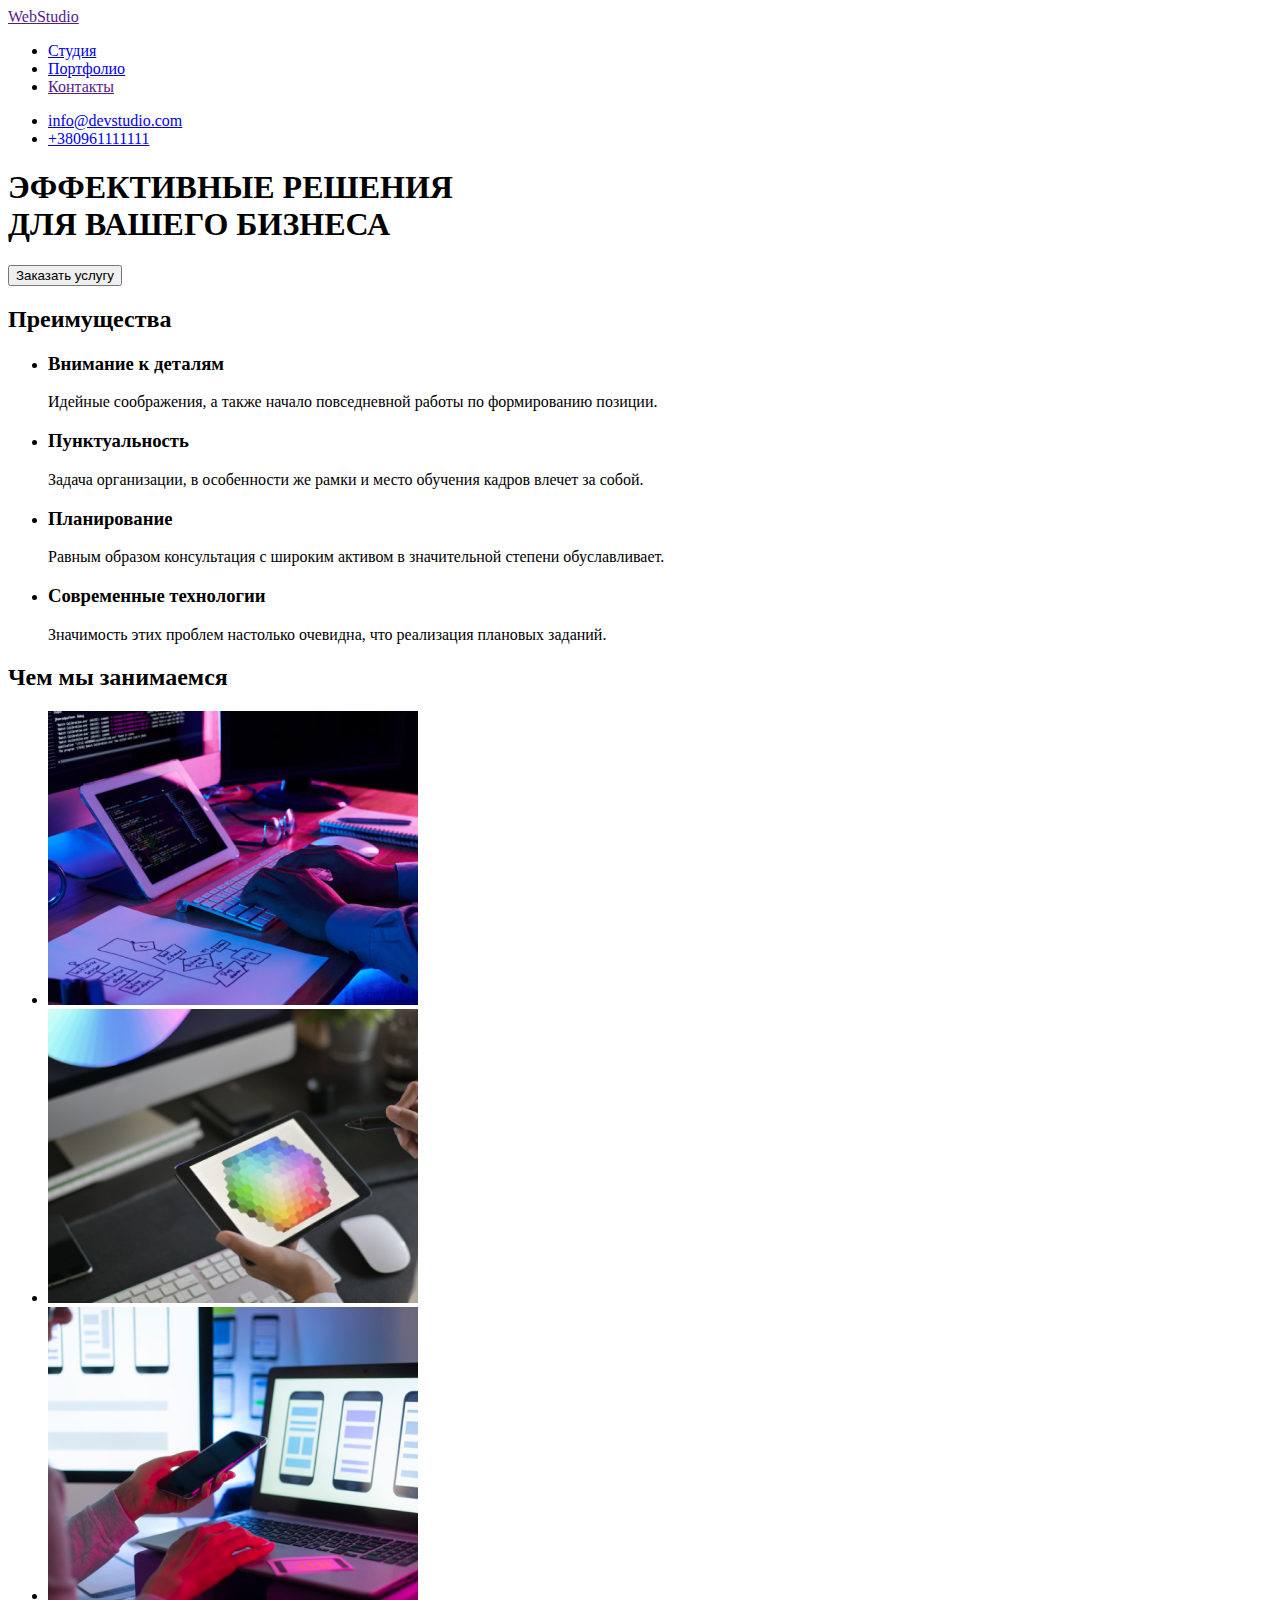
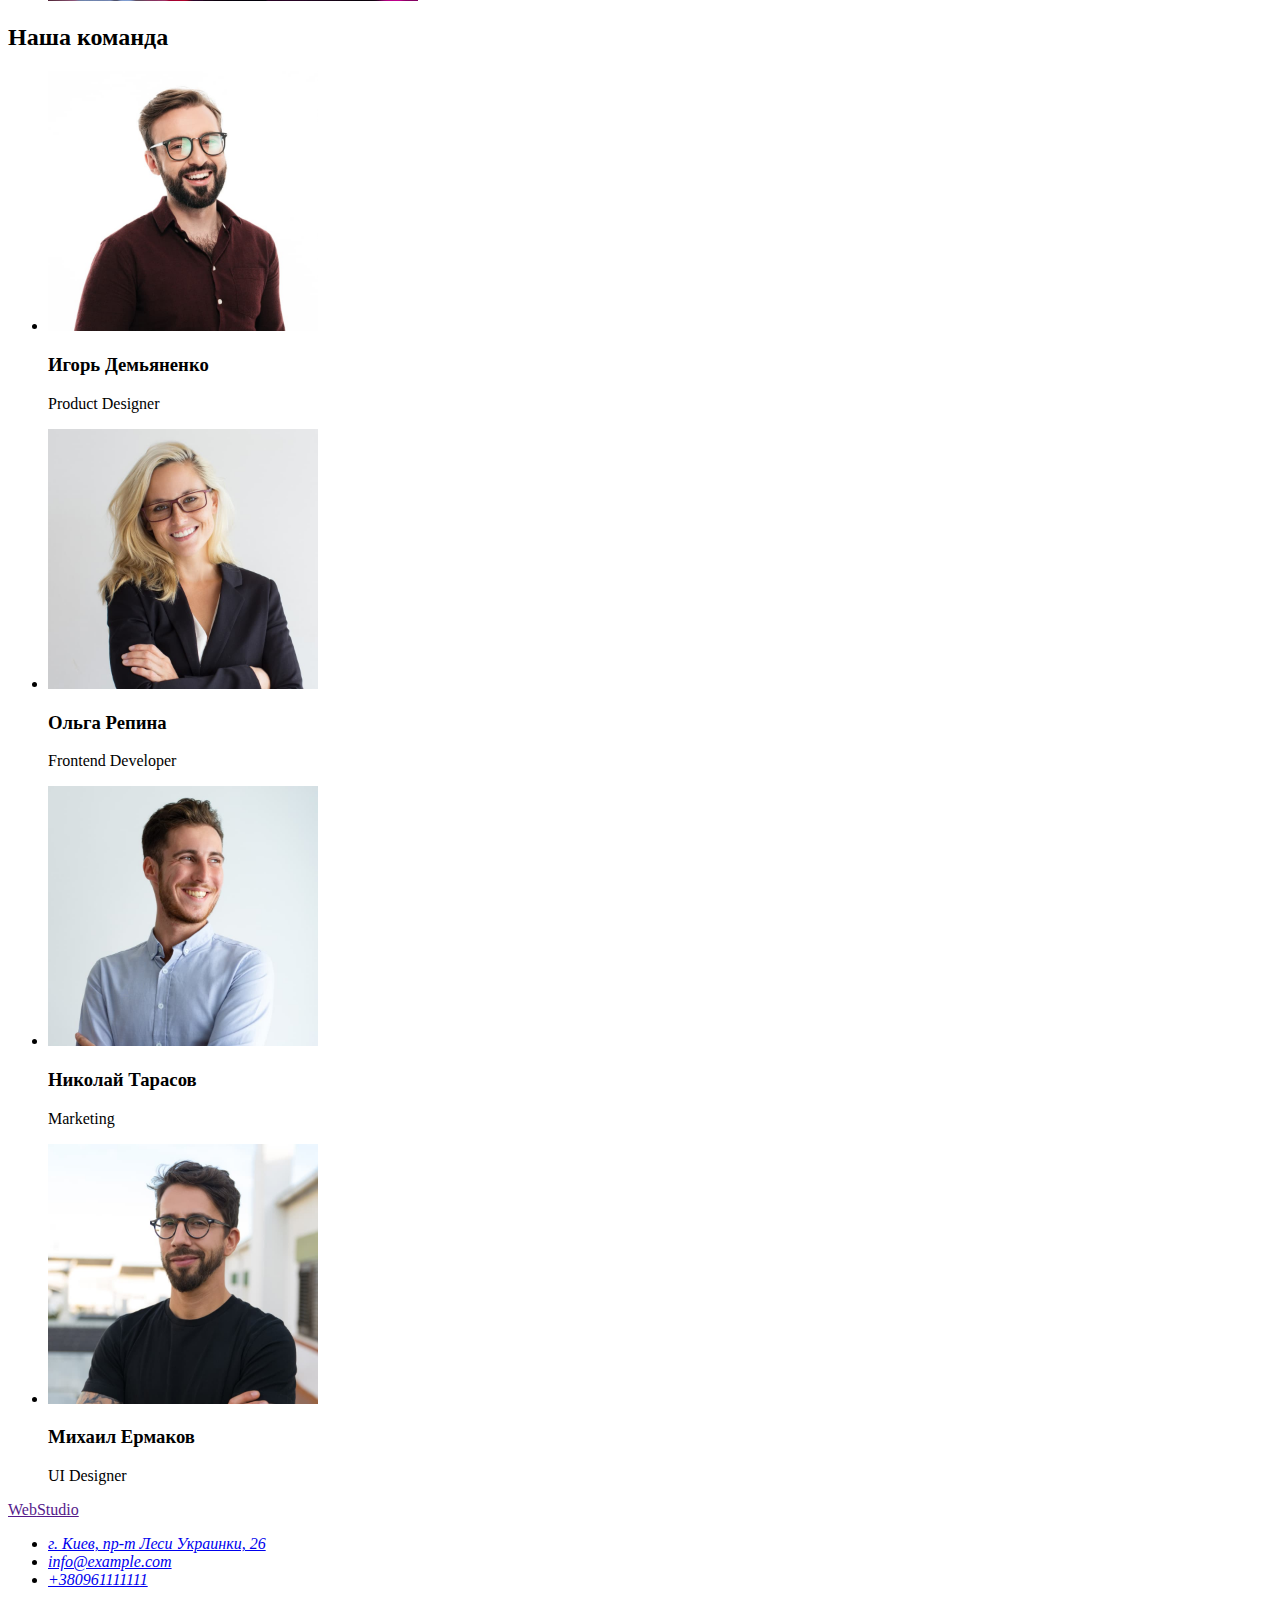
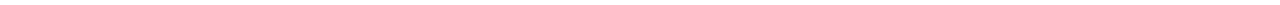
==== index.html @ 511a54af "Откорректировали проект" ====
<!DOCTYPE html>
<html lang="ru">

<head>
    <meta charset="UTF-8" />
    <title>WebStudio</title>
    <link rel="preconnect" href="https://fonts.googleapis.com" />
    <link rel="preconnect" href="https://fonts.gstatic.com" crossorigin />
    <link href="https://fonts.googleapis.com/css2?family=Raleway:wght@700&family=Roboto:wght@400;500;700;900&display=swap" rel="stylesheet" />
    <link rel="stylesheet" href="/css/styles.css/css" />
</head>

<body class="page">
    <!-- header -->
    <header class="page-header">
        <nav class="navigation">
            <a class="logo link" href="" lang="en">Web<span class="logo-accent">Studio</span>
        </a>
            <ul class="menu list">
                <li class="menu-item">
                    <a href="index.html" class="site-nav link">Студия</a>
                </li>
                <li class="menu-item">
                    <a href="portfolio.html" class="site-nav link">Портфолио</a>
                </li>
                <li class="menu-item">
                    <a href="" class="site-nav link">Контакты</a>
                </li>
            </ul>
        </nav>
        <ul class="menu list">
            <li>
                <a href="mailto:info@devstudio.com" class="contact-nav link">info@devstudio.com</a
          >
        </li>
        <li>
          <a href="tel:+380961111111" class="contact-nav link">+380961111111</a>
            </li>
        </ul>
    </header>
    <main>
        <!--HERO-->
        <section class="hero">
            <h1 class="hero-title">
                ЭФФЕКТИВНЫЕ РЕШЕНИЯ <br /> ДЛЯ ВАШЕГО БИЗНЕСА
            </h1>
            <button class="modal-btn" type="button">Заказать услугу</button>
        </section>
        <!--ABOUT-->
        <section class="section title-theme-light">
            <h2 class="section-title">Преимущества</h2>
            <ul class="list">
                <li>
                    <h3 class="feature-title">Внимание к деталям</h3>
                    <p class="text">
                        Идейные соображения, а также начало повседневной работы по формированию позиции.
                    </p>
                </li>
                <li>
                    <h3 class="feature-title">Пунктуальность</h3>
                    <p class="text">
                        Задача организации, в особенности же рамки и место обучения кадров влечет за собой.
                    </p>
                </li>
                <li>
                    <h3 class="feature-title">Планирование</h3>
                    <p class="text">
                        Равным образом консультация с широким активом в значительной степени обуславливает.
                    </p>
                </li>
                <li>
                    <h3 class="feature-title">Современные технологии</h3>
                    <p class="text">
                        Значимость этих проблем настолько очевидна, что реализация плановых заданий.
                    </p>
                </li>
            </ul>
        </section>
        <!--GALLERY-->
        <section class="section title-theme-light">
            <h2 class="section-title">Чем мы занимаемся</h2>
            <ul class="list">
                <li>
                    <img src="/images/website_design.jpg" alt="Дизайн вебсайта" width="370" height="294" />
                </li>
                <li>
                    <img src="/images/pallete_on_tablet.jpg" alt="Палитра на планшете" width="370" height="294" />
                </li>
                <li>
                    <img src="/images/mobile_application_development.jpg" alt="Разработка мобильного приложения" width="370" height="294" />
                </li>
            </ul>
        </section>
        <!--OUR TEAM-->
        <section class="section section-title-theme-light">
            <h2 class="section-title">Наша команда</h2>
            <ul class="list">
                <li>
                    <img src="/images/img-1.jpg" alt="Игорь Д." width="270" height="260" />
                    <h3>Игорь Демьяненко</h3>
                    <p lang="en" class="text">Product Designer</p>
                </li>
                <li>
                    <img src="/images/img-2.jpg" alt="Ольга Р." width="270" height="260" />
                    <h3>Ольга Репина</h3>
                    <p lang="en" class="text">Frontend Developer</p>
                </li>
                <li>
                    <img src="/images/img-3.jpg" alt="Николай Т." width="270" height="260" />
                    <h3>Николай Тарасов</h3>
                    <p lang="en" class="text">Marketing</p>
                </li>
                <li>
                    <img src="/images/img-4.jpg" alt="Михаил Е." width="270" height="260" />
                    <h3>Михаил Ермаков</h3>
                    <p lang="en" class="text">UI Designer</p>
                </li>
            </ul>
        </section>
    </main>
    <footer class="footer">
        <a class="logo link" href="" lang="en">Web<span class="logo-accent-footer">Studio</span></a
      >
      <address>
        <ul class="list">
          <li>
            <a
              href="https://goo.gl/maps/fRFSX92PW33ccEuu6"
              target="_blank"
              class="link contact-info"
              >г. Киев, пр-т Леси Украинки, 26</a
            >
          </li>
          <li>
            <a href="mailto:info@example.com" class="link contact-info-item"
              >info@example.com</a
            >
          </li>
          <li>
            <a href="tel:+380961111111" class="link contact-info-item"
              >+380961111111</a
            >
          </li>
        </ul>
      </address>
    </footer>
  </body>
</html>
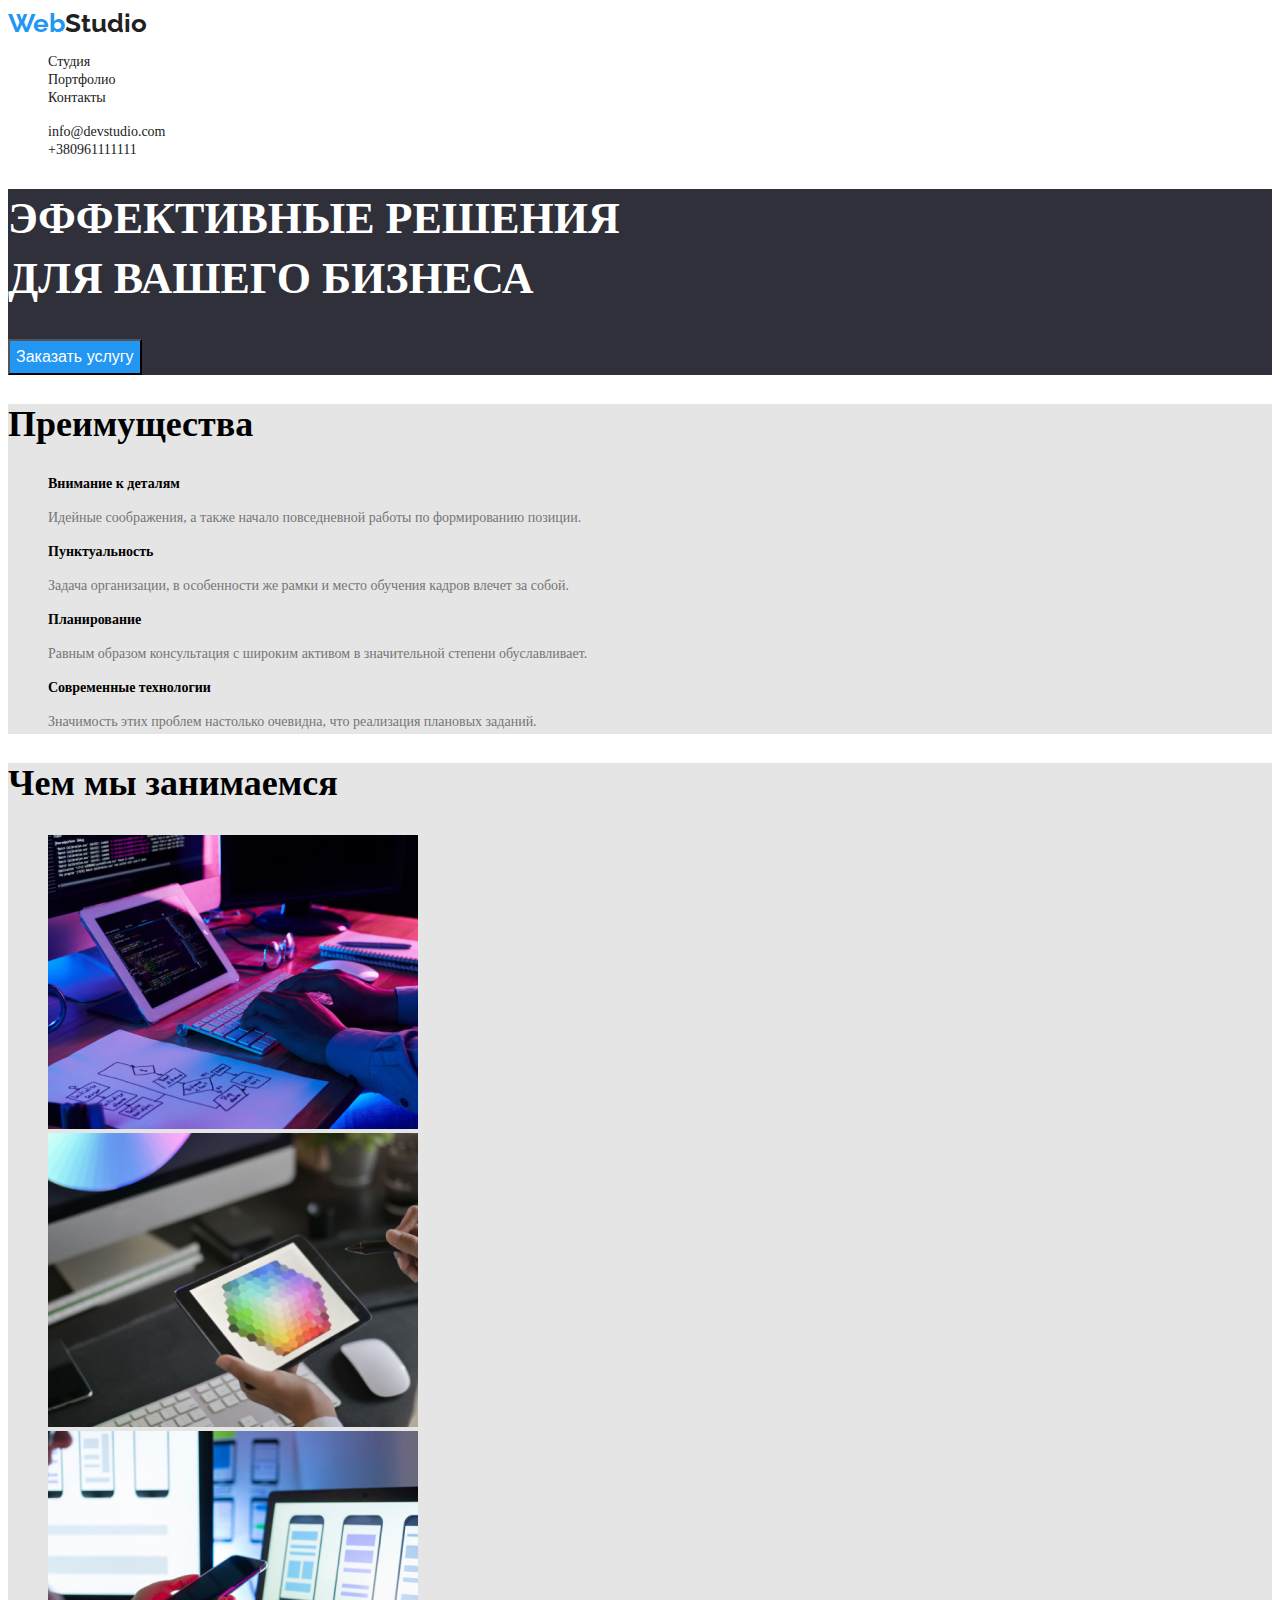
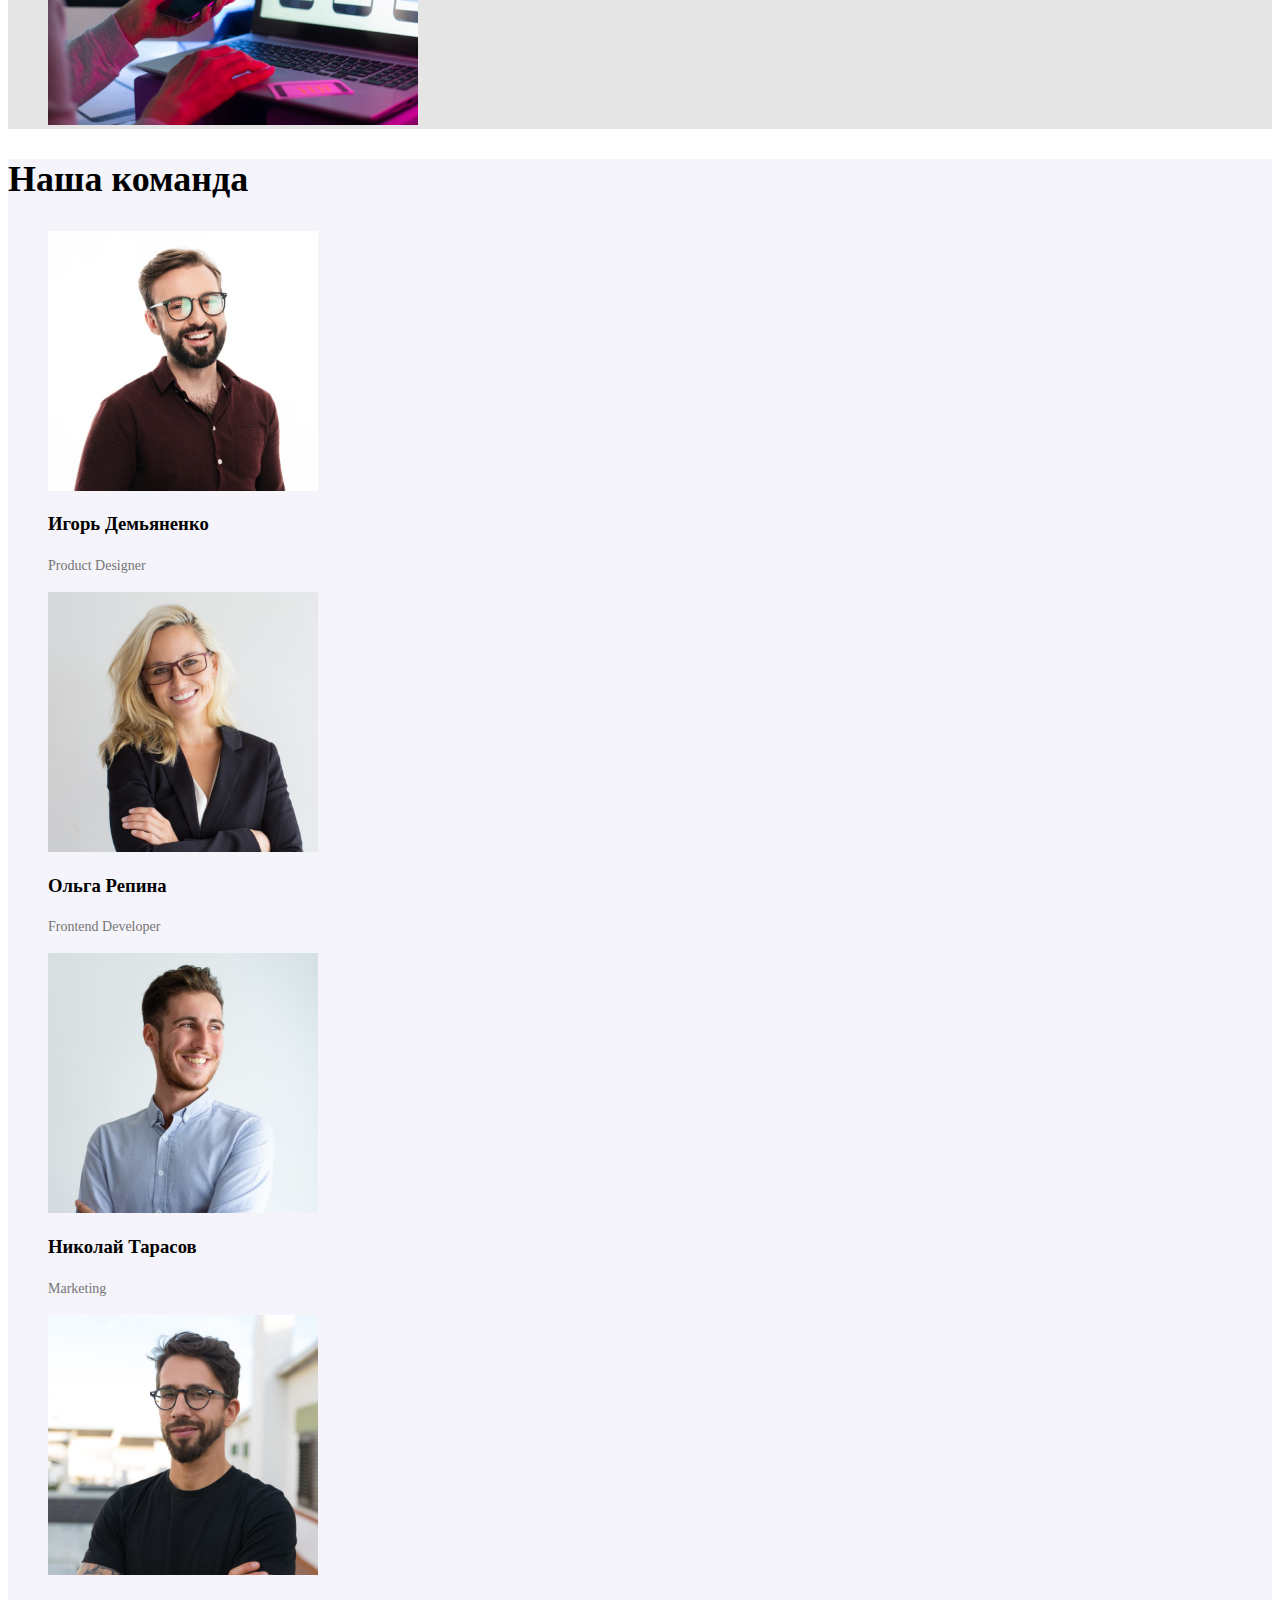
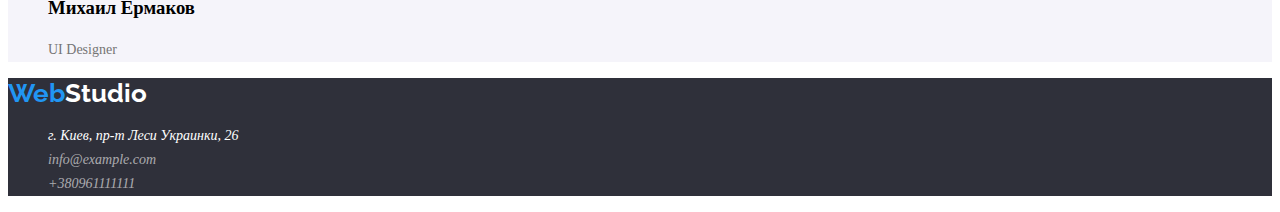
==== commit 22dd3124: "Исправили ошибку" ====
--- a/index.html
+++ b/index.html
@@ -7,7 +7,7 @@
     <link rel="preconnect" href="https://fonts.googleapis.com" />
     <link rel="preconnect" href="https://fonts.gstatic.com" crossorigin />
     <link href="https://fonts.googleapis.com/css2?family=Raleway:wght@700&family=Roboto:wght@400;500;700;900&display=swap" rel="stylesheet" />
-    <link rel="stylesheet" href="/css/styles.css/css" />
+    <link rel="stylesheet" href="/css/styless.css" />
 </head>
 
 <body class="page">
--- a/css/styless.css
+++ b/css/styless.css
@@ -0,0 +1,252 @@
+        .list {
+            list-style: none;
+        }
+        
+        .link {
+            text-decoration: none;
+        }
+        
+         :root {
+            --primary-text-color: #212121;
+            --title-color: #757575;
+            --primary-font-family: 'Roboto';
+            --primary-text-color-theme-light: #E5E5E5;
+            --secondary-text-color-theme-light: #F5F4FA;
+            --primary-text-color-theme-dark: #2F303A;
+        }
+        
+        .body {
+            font-family: var(--primary-font-family: 'Roboto');
+        }
+        /*цвет основного текста #212121*/
+        /*цвет вторичного текста #757575*/
+        /*белый #FFFFFF*/
+        /*акцент #2196F3*/
+        /*цвет основного фона #E5E5E5*/
+        /*цвет вторичного фона #F5F4FA*/
+        /*      HEADER    */
+        
+        .page-header {
+            background-color: #FFFFFF;
+            color: #212121;
+        }
+        
+        .logo {
+            font-family: 'Raleway', sans-serif;
+            font-style: Bold;
+            font-weight: 700;
+            font-size: 26px;
+            line-height: 1, 19;
+            letter-spacing: 3%;
+            color: #2196F3;
+        }
+        
+        .logo-accent {
+            color: #212121;
+            font-family: 'Raleway', sans-serif;
+            font-style: Bold;
+            font-weight: 700;
+            font-size: 26px;
+            line-height: 1, 19;
+            letter-spacing: 3%;
+        }
+        
+        .logo-accent-footer {
+            color: #FFFFFF;
+            font-family: 'Raleway', sans-serif;
+            font-style: Bold;
+            font-weight: 700;
+            font-size: 26px;
+            line-height: 1, 19;
+            letter-spacing: 3%;
+        }
+        /*site-nav*/
+        
+        .site-nav {
+            color: #212121;
+            font-family: var(--primary-font-family: 'Roboto');
+            Font-style: Medium;
+            Font-size: 14px;
+            Line-height: 1.14;
+            Align: Left;
+            Vertical-align: Top;
+            Letter-spacing: 2%;
+        }
+        
+        .site-nav:hover,
+        .site-nav:focus {
+            color: #2196F3;
+        }
+        /*contact-nav*/
+        
+        .contact-nav {
+            color: #212121;
+            font-family: var(--primary-font-family: 'Roboto');
+            Font-style: Medium;
+            font-size: 14px;
+            line-height: 1.14;
+            align: Left;
+            vertical-align: Top;
+            letter-spacing: 2%;
+        }
+        
+        .contact-nav:hover,
+        .contact-nav:focus {
+            color: #2196F3;
+        }
+        
+        .contact-info {
+            color: #FFFFFF;
+            font-family: var(--primary-font-family: 'Roboto');
+            Font-style: Regular;
+            font-size: 14px;
+            line-height: 1.71;
+            align: Left;
+            vertical-align: Top;
+            letter-spacing: 3%;
+        }
+        
+        .contact-info:hover,
+        .contact-info:focus {
+            color: #2196F3;
+        }
+        
+        .contact-info-item {
+            color: rgba(255, 255, 255, 0.6);
+            font-family: var(--primary-font-family: 'Roboto');
+            Font-style: Regular;
+            font-size: 14px;
+            line-height: 1.71;
+            align: Left;
+            vertical-align: Top;
+            letter-spacing: 3%;
+        }
+        
+        .contact-info-item:hover,
+        .contact-info-item:focus {
+            color: #2196F3;
+        }
+        /*   hero  */
+        
+        .hero {
+            color: #FFFFFF;
+            background-color: var(--primary-text-color-theme-dark)
+        }
+        
+        .hero-title {
+            font-family: var(--primary-font-family: 'Roboto');
+            font-style: Black;
+            font-size: 44px;
+            line-height: 1.36;
+            align: Center;
+            vertical-align: Top;
+            letter-spacing: 6%;
+        }
+        
+        .modal-btn {
+            color: #FFFFFF;
+            background-color: #2196F3;
+            font-family: var(--primary-font-family: 'Roboto');
+            font-style: Bold;
+            font-size: 16px;
+            line-height: 1.87;
+            align: Center;
+            vertical-align: Center;
+            letter-spacing: 6%;
+            cursor: pointer
+        }
+        
+        .modal-btn:hover,
+        .modal-btn:focus {
+            background-color: #FFFFFF;
+            color: #212121
+        }
+        
+        .style-btn {
+            background-color: #FFFFFF;
+            color: #212121;
+            font-family: var(--primary-font-family: 'Roboto');
+            Font-style: Medium;
+            Font-size: 16px;
+            Line-height: 1.62;
+            Align: Center;
+            Vertical-align: Top;
+            Letter-spacing: 3%;
+            cursor: pointer
+        }
+        
+        .style-btn:hover,
+        .style-btn:focus {
+            color: #FFFFFF;
+            background-color: #2196F3;
+        }
+        /* section  */
+        
+        .section-title-theme-light {
+            background-color: var(--secondary-text-color-theme-light);
+        }
+        
+        .title-theme-light {
+            background-color: var(--primary-text-color-theme-light);
+        }
+        
+        .section {
+            color: var (--primary-text-color);
+        }
+        
+        .section-title {
+            font-family: var(--primary-font-family: 'Roboto');
+            Font-style: Bold;
+            Font-size: 36px;
+            Line-height: 1.16;
+            Align: Center;
+            Vertical-align: Top;
+            Letter-spacing: 3%;
+        }
+        
+        .feature-title {
+            font-family: var(--primary-font-family: 'Roboto');
+            Font-style: Bold;
+            Font-size: 14px;
+            Line-height: 1.14;
+            Align: Left;
+            Vertical-align: Top;
+            Letter-spacing: 3%;
+        }
+        
+        .text {
+            color: var(--title-color);
+            font-family: var(--primary-font-family: 'Roboto');
+            Font-style: Regular;
+            Font-size: 14px;
+            Line-height: 1.71;
+            Align: Left;
+            Vertical-align: Top;
+            Letter-spacing: 3%;
+        }
+        
+        .section-works {
+            font-family: var(--primary-font-family: 'Roboto');
+            Font-style: Bold;
+            Font-size: 18px;
+            Line-height: 2;
+            Align: Left;
+            Vertical-align: Top;
+            Letter-spacing: 6%;
+        }
+        
+        .subtytle {
+            color: var(--title-color);
+            font-family: var(--primary-font-family: 'Roboto');
+            Font-style: Regular;
+            Font-size: 16px;
+            Line-height: 1.87;
+            Align: Left;
+            Vertical-align: Top;
+            Letter-spacing: 3%;
+        }
+        /*    FOOTER   */
+        
+        .footer {
+            background-color: var(--primary-text-color-theme-dark);
+        }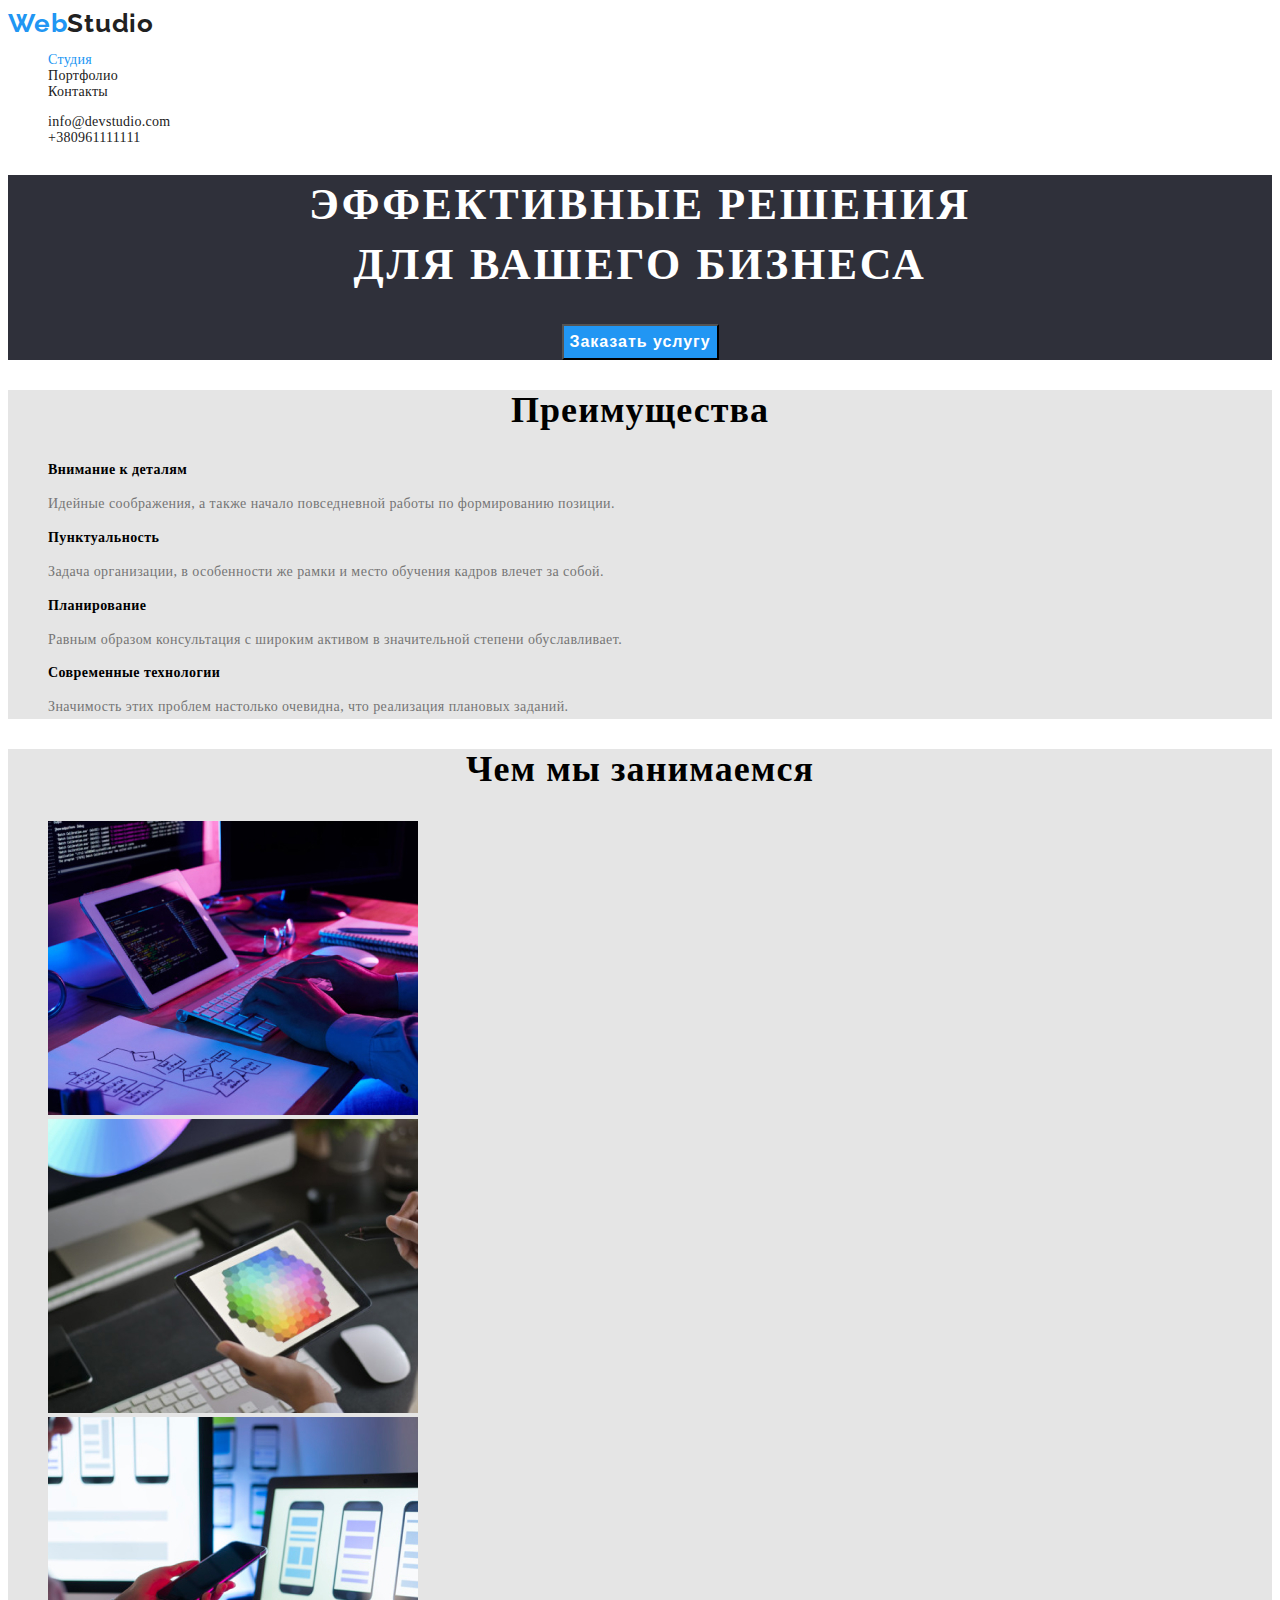
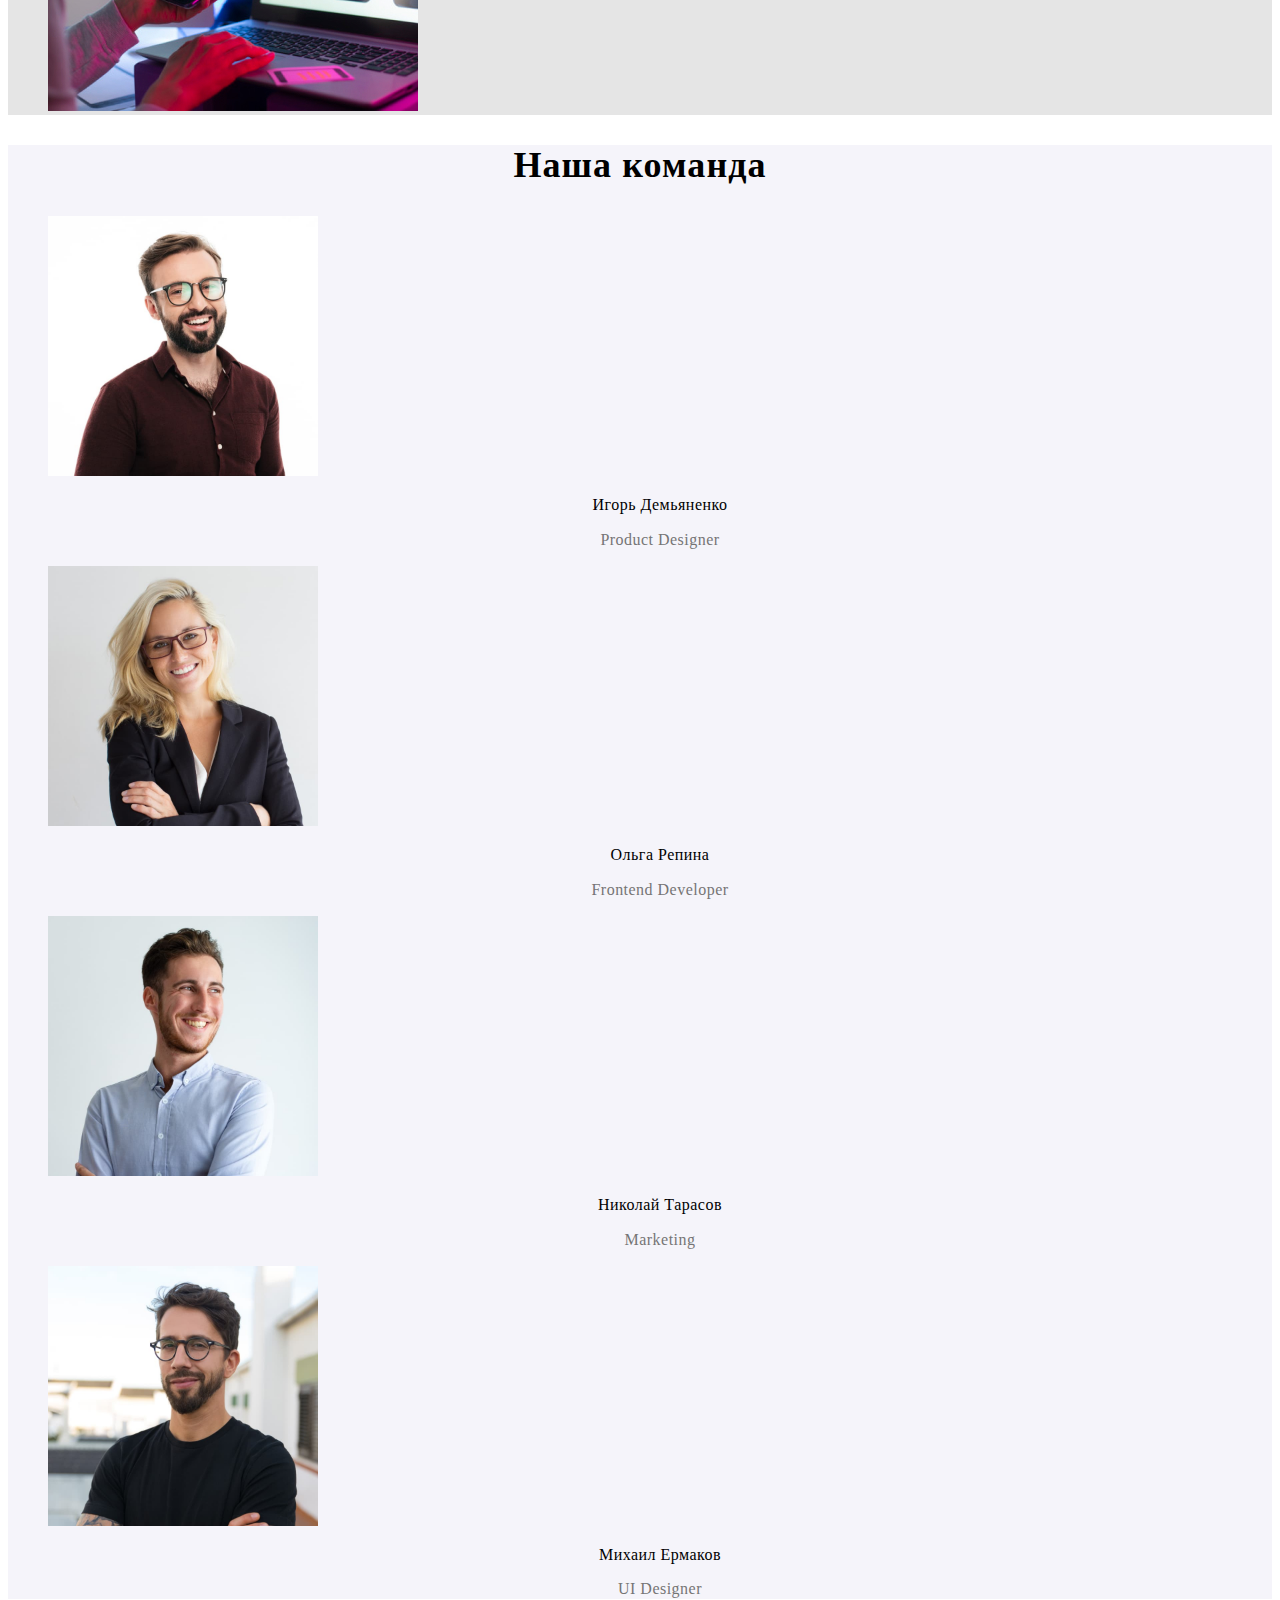
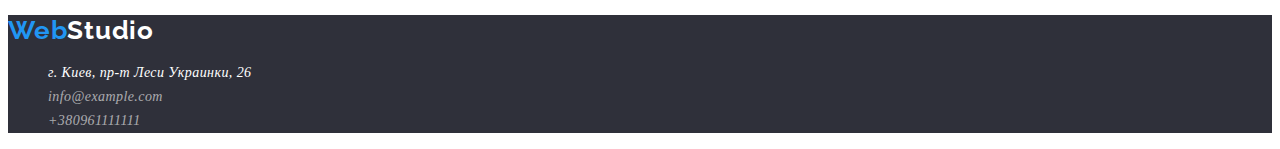
==== commit 0af5b063: "Работали над ошибками" ====
--- a/index.html
+++ b/index.html
@@ -7,7 +7,7 @@
     <link rel="preconnect" href="https://fonts.googleapis.com" />
     <link rel="preconnect" href="https://fonts.gstatic.com" crossorigin />
     <link href="https://fonts.googleapis.com/css2?family=Raleway:wght@700&family=Roboto:wght@400;500;700;900&display=swap" rel="stylesheet" />
-    <link rel="stylesheet" href="/css/styless.css" />
+    <link rel="stylesheet" href="./css/styless.css" />
 </head>
 
 <body class="page">
@@ -18,7 +18,7 @@
         </a>
             <ul class="menu list">
                 <li class="menu-item">
-                    <a href="index.html" class="site-nav link">Студия</a>
+                    <a href="index.html" class="site-nav link current">Студия</a>
                 </li>
                 <li class="menu-item">
                     <a href="portfolio.html" class="site-nav link">Портфолио</a>
@@ -94,26 +94,26 @@
         <!--OUR TEAM-->
         <section class="section section-title-theme-light">
             <h2 class="section-title">Наша команда</h2>
-            <ul class="list">
+            <ul class="employees list">
                 <li>
                     <img src="/images/img-1.jpg" alt="Игорь Д." width="270" height="260" />
-                    <h3>Игорь Демьяненко</h3>
-                    <p lang="en" class="text">Product Designer</p>
+                    <h3 class="employees-name">Игорь Демьяненко</h3>
+                    <p lang="en" class="employees-position">Product Designer</p>
                 </li>
                 <li>
                     <img src="/images/img-2.jpg" alt="Ольга Р." width="270" height="260" />
-                    <h3>Ольга Репина</h3>
-                    <p lang="en" class="text">Frontend Developer</p>
+                    <h3 class="employees-name">Ольга Репина</h3>
+                    <p lang="en" class="employees-position">Frontend Developer</p>
                 </li>
                 <li>
                     <img src="/images/img-3.jpg" alt="Николай Т." width="270" height="260" />
-                    <h3>Николай Тарасов</h3>
-                    <p lang="en" class="text">Marketing</p>
+                    <h3 class="employees-name">Николай Тарасов</h3>
+                    <p lang="en" class="employees-position">Marketing</p>
                 </li>
                 <li>
                     <img src="/images/img-4.jpg" alt="Михаил Е." width="270" height="260" />
-                    <h3>Михаил Ермаков</h3>
-                    <p lang="en" class="text">UI Designer</p>
+                    <h3 class="employees-name">Михаил Ермаков</h3>
+                    <p lang="en" class="employees-position">UI Designer</p>
                 </li>
             </ul>
         </section>
--- a/css/styless.css
+++ b/css/styless.css
@@ -16,7 +16,7 @@
         }
         
         .body {
-            font-family: var(--primary-font-family: 'Roboto');
+            font-family: var(--primary-font-family: 'Roboto'), sans-serif;
         }
         /*цвет основного текста #212121*/
         /*цвет вторичного текста #757575*/
@@ -33,126 +33,100 @@
         
         .logo {
             font-family: 'Raleway', sans-serif;
-            font-style: Bold;
             font-weight: 700;
             font-size: 26px;
             line-height: 1, 19;
-            letter-spacing: 3%;
+            letter-spacing: 0.03em;
             color: #2196F3;
         }
         
         .logo-accent {
             color: #212121;
             font-family: 'Raleway', sans-serif;
-            font-style: Bold;
             font-weight: 700;
             font-size: 26px;
             line-height: 1, 19;
-            letter-spacing: 3%;
+            letter-spacing: 0.03em;
         }
         
         .logo-accent-footer {
             color: #FFFFFF;
             font-family: 'Raleway', sans-serif;
-            font-style: Bold;
             font-weight: 700;
             font-size: 26px;
             line-height: 1, 19;
-            letter-spacing: 3%;
+            letter-spacing: 0.03em;
+        }
+        
+        .menu {
+            font-weight: 500;
+            font-size: 14px;
+            line-height: 1.14;
+            vertical-align: Top;
+            letter-spacing: 0.02em;
         }
         /*site-nav*/
         
         .site-nav {
             color: #212121;
-            font-family: var(--primary-font-family: 'Roboto');
-            Font-style: Medium;
-            Font-size: 14px;
-            Line-height: 1.14;
-            Align: Left;
-            Vertical-align: Top;
-            Letter-spacing: 2%;
+            font-weight: 500;
+            font-size: 14px;
+            line-height: 1.14;
+            text-align: left;
+            vertical-align: Top;
+            letter-spacing: 0.02em;
         }
         
         .site-nav:hover,
         .site-nav:focus {
             color: #2196F3;
         }
+        
+        .site-nav.current {
+            color: #2196F3;
+        }
         /*contact-nav*/
         
         .contact-nav {
             color: #212121;
-            font-family: var(--primary-font-family: 'Roboto');
-            Font-style: Medium;
+            font-weight: 500;
             font-size: 14px;
             line-height: 1.14;
-            align: Left;
-            vertical-align: Top;
-            letter-spacing: 2%;
+            text-align: Left;
+            vertical-align: Top;
+            letter-spacing: 0.02em;
         }
         
         .contact-nav:hover,
         .contact-nav:focus {
             color: #2196F3;
         }
-        
-        .contact-info {
-            color: #FFFFFF;
-            font-family: var(--primary-font-family: 'Roboto');
-            Font-style: Regular;
-            font-size: 14px;
-            line-height: 1.71;
-            align: Left;
-            vertical-align: Top;
-            letter-spacing: 3%;
-        }
-        
-        .contact-info:hover,
-        .contact-info:focus {
-            color: #2196F3;
-        }
-        
-        .contact-info-item {
-            color: rgba(255, 255, 255, 0.6);
-            font-family: var(--primary-font-family: 'Roboto');
-            Font-style: Regular;
-            font-size: 14px;
-            line-height: 1.71;
-            align: Left;
-            vertical-align: Top;
-            letter-spacing: 3%;
-        }
-        
-        .contact-info-item:hover,
-        .contact-info-item:focus {
-            color: #2196F3;
-        }
         /*   hero  */
         
         .hero {
             color: #FFFFFF;
-            background-color: var(--primary-text-color-theme-dark)
+            background-color: var(--primary-text-color-theme-dark);
+            text-align: Center;
+            font-weight: 900;
         }
         
         .hero-title {
-            font-family: var(--primary-font-family: 'Roboto');
-            font-style: Black;
+            font-weight: 900;
             font-size: 44px;
             line-height: 1.36;
-            align: Center;
-            vertical-align: Top;
-            letter-spacing: 6%;
+            text-align: Center;
+            vertical-align: Top;
+            letter-spacing: 0.06em;
         }
         
         .modal-btn {
             color: #FFFFFF;
             background-color: #2196F3;
-            font-family: var(--primary-font-family: 'Roboto');
-            font-style: Bold;
+            font-weight: 700;
             font-size: 16px;
             line-height: 1.87;
-            align: Center;
-            vertical-align: Center;
-            letter-spacing: 6%;
+            text-align: Center;
+            letter-spacing: 0.06em;
             cursor: pointer
         }
         
@@ -165,13 +139,12 @@
         .style-btn {
             background-color: #FFFFFF;
             color: #212121;
-            font-family: var(--primary-font-family: 'Roboto');
-            Font-style: Medium;
+            font-weight: 500;
             Font-size: 16px;
             Line-height: 1.62;
-            Align: Center;
-            Vertical-align: Top;
-            Letter-spacing: 3%;
+            text-align: Center;
+            Vertical-align: Top;
+            Letter-spacing: 0.03em;
             cursor: pointer
         }
         
@@ -180,6 +153,10 @@
             color: #FFFFFF;
             background-color: #2196F3;
         }
+        
+        .style-btn.current {
+            color: #2196F3;
+        }
         /* section  */
         
         .section-title-theme-light {
@@ -195,57 +172,106 @@
         }
         
         .section-title {
-            font-family: var(--primary-font-family: 'Roboto');
-            Font-style: Bold;
+            font-weight: 700;
             Font-size: 36px;
             Line-height: 1.16;
-            Align: Center;
-            Vertical-align: Top;
-            Letter-spacing: 3%;
+            text-align: Center;
+            Vertical-align: Top;
+            Letter-spacing: 0.03em;
         }
         
         .feature-title {
-            font-family: var(--primary-font-family: 'Roboto');
-            Font-style: Bold;
+            font-weight: 700;
             Font-size: 14px;
             Line-height: 1.14;
-            Align: Left;
-            Vertical-align: Top;
-            Letter-spacing: 3%;
+            text-align: Left;
+            Vertical-align: Top;
+            Letter-spacing: 0.03em;
+        }
+        
+        .employees {
+            Vertical-align: Top;
+            Letter-spacing: 0.03em;
+        }
+        
+        .employees-name {
+            font-weight: 500;
+            Font-size: 16px;
+            Line-height: 1.18;
+            text-align: Center;
+            Vertical-align: Top;
+            Letter-spacing: 0.03em;
+        }
+        
+        .employees-position {
+            font-weight: 400;
+            Font-size: 16px;
+            Line-height: 1.18;
+            text-align: Center;
+            Vertical-align: Top;
+            Letter-spacing: 0.03em;
+            color: var(--title-color);
         }
         
         .text {
             color: var(--title-color);
-            font-family: var(--primary-font-family: 'Roboto');
-            Font-style: Regular;
+            font-weight: 400;
             Font-size: 14px;
             Line-height: 1.71;
-            Align: Left;
-            Vertical-align: Top;
-            Letter-spacing: 3%;
+            text-align: Left;
+            Vertical-align: Top;
+            Letter-spacing: 0.03em;
         }
         
         .section-works {
-            font-family: var(--primary-font-family: 'Roboto');
-            Font-style: Bold;
+            font-weight: 700;
             Font-size: 18px;
             Line-height: 2;
-            Align: Left;
-            Vertical-align: Top;
-            Letter-spacing: 6%;
+            text-align: Left;
+            Vertical-align: Top;
+            Letter-spacing: 0.06em;
         }
         
         .subtytle {
             color: var(--title-color);
-            font-family: var(--primary-font-family: 'Roboto');
-            Font-style: Regular;
+            font-weight: 400;
             Font-size: 16px;
             Line-height: 1.87;
-            Align: Left;
-            Vertical-align: Top;
-            Letter-spacing: 3%;
+            text-align: Left;
+            Vertical-align: Top;
+            Letter-spacing: 0.03em;
         }
         /*    FOOTER   */
+        
+        .contact-info {
+            color: #FFFFFF;
+            font-weight: 400;
+            font-size: 14px;
+            line-height: 1.71;
+            text-align: Left;
+            vertical-align: Top;
+            letter-spacing: 0.03em;
+        }
+        
+        .contact-info:hover,
+        .contact-info:focus {
+            color: #2196F3;
+        }
+        
+        .contact-info-item {
+            color: rgba(255, 255, 255, 0.6);
+            font-weight: 400;
+            font-size: 14px;
+            line-height: 1.71;
+            text-align: Left;
+            vertical-align: Top;
+            letter-spacing: 0.03em;
+        }
+        
+        .contact-info-item:hover,
+        .contact-info-item:focus {
+            color: #2196F3;
+        }
         
         .footer {
             background-color: var(--primary-text-color-theme-dark);
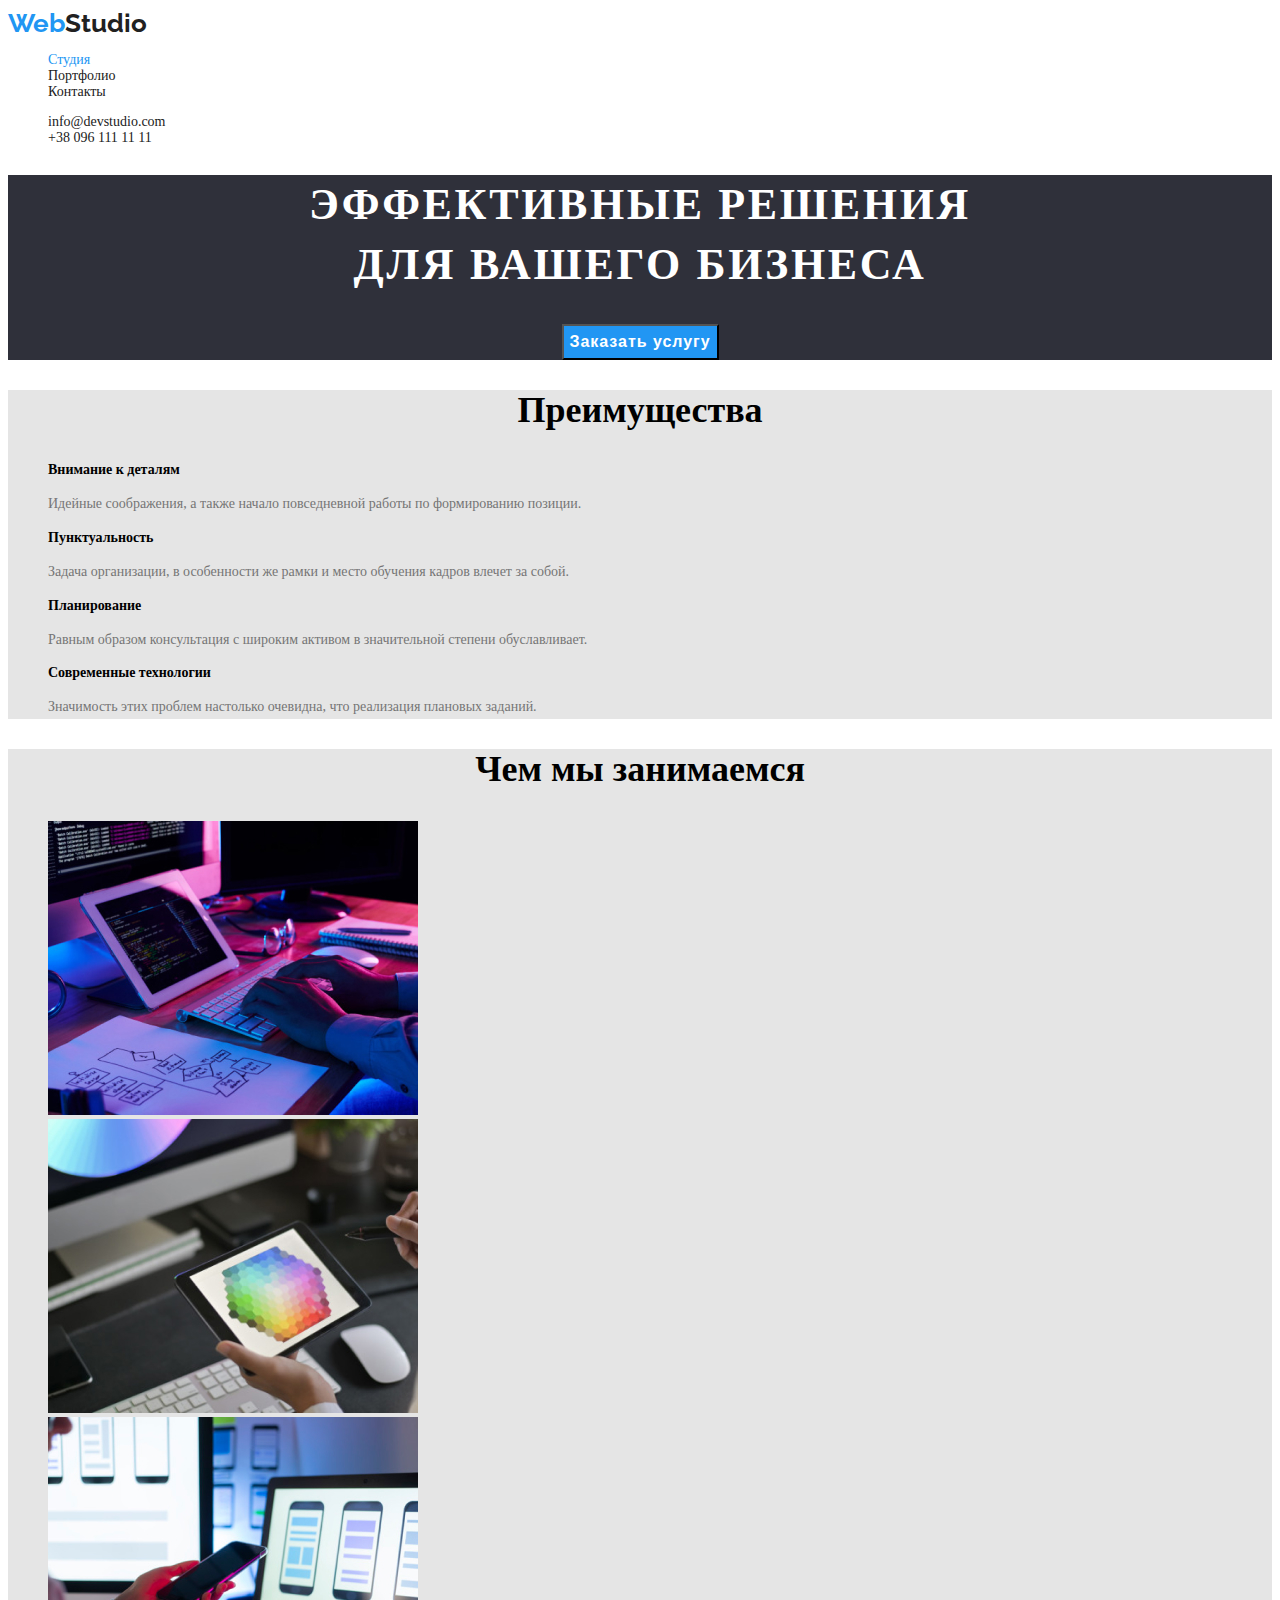
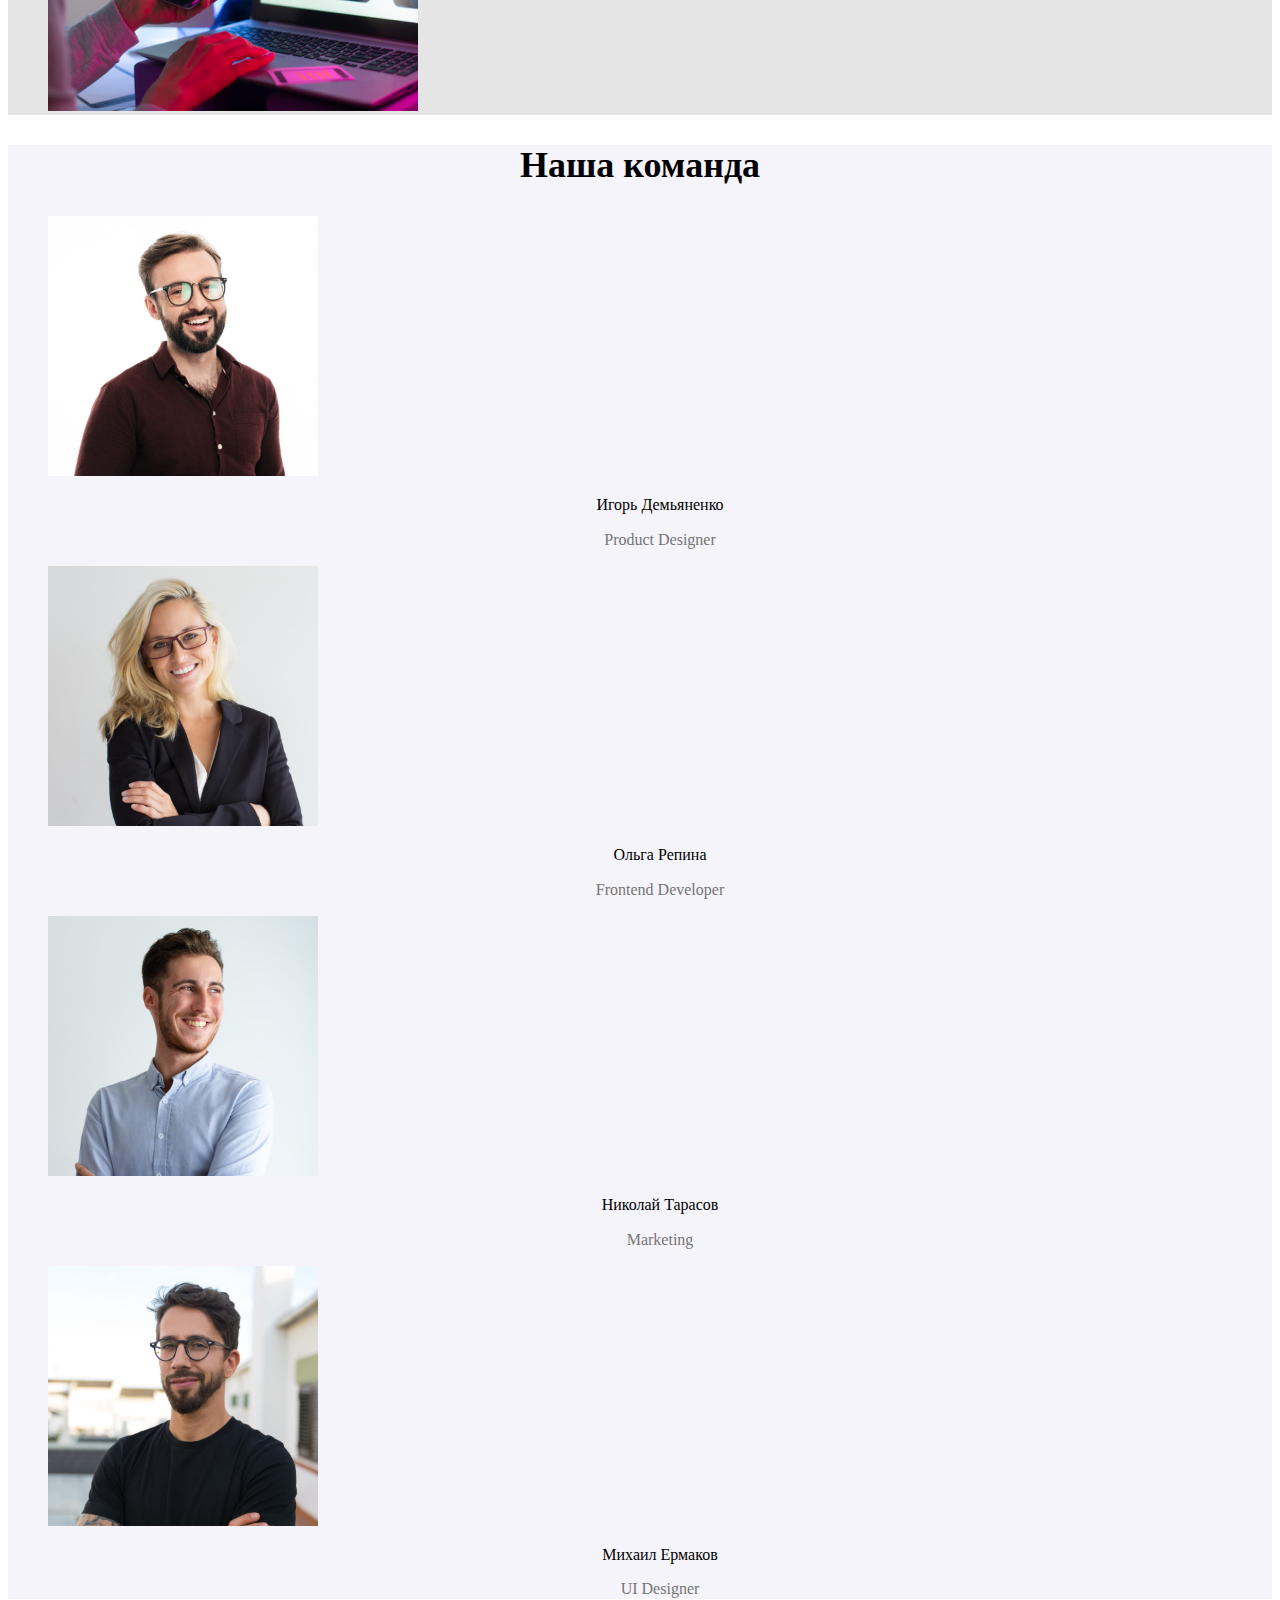
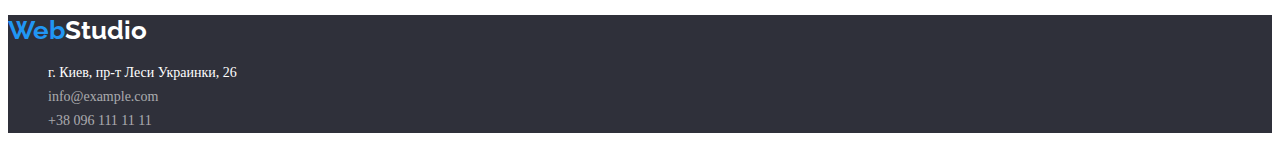
==== commit ff70260a: "исправление ошибок" ====
--- a/index.html
+++ b/index.html
@@ -34,94 +34,137 @@
           >
         </li>
         <li>
-          <a href="tel:+380961111111" class="contact-nav link">+380961111111</a>
-            </li>
-        </ul>
+          <a href="tel:+380961111111" class="contact-nav link"
+            >+38 096 111 11 11</a
+          >
+        </li>
+      </ul>
     </header>
     <main>
-        <!--HERO-->
-        <section class="hero">
-            <h1 class="hero-title">
-                ЭФФЕКТИВНЫЕ РЕШЕНИЯ <br /> ДЛЯ ВАШЕГО БИЗНЕСА
-            </h1>
-            <button class="modal-btn" type="button">Заказать услугу</button>
-        </section>
-        <!--ABOUT-->
-        <section class="section title-theme-light">
-            <h2 class="section-title">Преимущества</h2>
-            <ul class="list">
-                <li>
-                    <h3 class="feature-title">Внимание к деталям</h3>
-                    <p class="text">
-                        Идейные соображения, а также начало повседневной работы по формированию позиции.
-                    </p>
-                </li>
-                <li>
-                    <h3 class="feature-title">Пунктуальность</h3>
-                    <p class="text">
-                        Задача организации, в особенности же рамки и место обучения кадров влечет за собой.
-                    </p>
-                </li>
-                <li>
-                    <h3 class="feature-title">Планирование</h3>
-                    <p class="text">
-                        Равным образом консультация с широким активом в значительной степени обуславливает.
-                    </p>
-                </li>
-                <li>
-                    <h3 class="feature-title">Современные технологии</h3>
-                    <p class="text">
-                        Значимость этих проблем настолько очевидна, что реализация плановых заданий.
-                    </p>
-                </li>
-            </ul>
-        </section>
-        <!--GALLERY-->
-        <section class="section title-theme-light">
-            <h2 class="section-title">Чем мы занимаемся</h2>
-            <ul class="list">
-                <li>
-                    <img src="/images/website_design.jpg" alt="Дизайн вебсайта" width="370" height="294" />
-                </li>
-                <li>
-                    <img src="/images/pallete_on_tablet.jpg" alt="Палитра на планшете" width="370" height="294" />
-                </li>
-                <li>
-                    <img src="/images/mobile_application_development.jpg" alt="Разработка мобильного приложения" width="370" height="294" />
-                </li>
-            </ul>
-        </section>
-        <!--OUR TEAM-->
-        <section class="section section-title-theme-light">
-            <h2 class="section-title">Наша команда</h2>
-            <ul class="employees list">
-                <li>
-                    <img src="/images/img-1.jpg" alt="Игорь Д." width="270" height="260" />
-                    <h3 class="employees-name">Игорь Демьяненко</h3>
-                    <p lang="en" class="employees-position">Product Designer</p>
-                </li>
-                <li>
-                    <img src="/images/img-2.jpg" alt="Ольга Р." width="270" height="260" />
-                    <h3 class="employees-name">Ольга Репина</h3>
-                    <p lang="en" class="employees-position">Frontend Developer</p>
-                </li>
-                <li>
-                    <img src="/images/img-3.jpg" alt="Николай Т." width="270" height="260" />
-                    <h3 class="employees-name">Николай Тарасов</h3>
-                    <p lang="en" class="employees-position">Marketing</p>
-                </li>
-                <li>
-                    <img src="/images/img-4.jpg" alt="Михаил Е." width="270" height="260" />
-                    <h3 class="employees-name">Михаил Ермаков</h3>
-                    <p lang="en" class="employees-position">UI Designer</p>
-                </li>
-            </ul>
-        </section>
+      <!--HERO-->
+      <section class="hero">
+        <h1 class="hero-title">
+          ЭФФЕКТИВНЫЕ РЕШЕНИЯ <br />
+          ДЛЯ ВАШЕГО БИЗНЕСА
+        </h1>
+        <button class="modal-btn" type="button">Заказать услугу</button>
+      </section>
+      <!--ABOUT-->
+      <section class="section-theme-light">
+        <h2 class="section-title">Преимущества</h2>
+        <ul class="list">
+          <li>
+            <h3 class="feature-title">Внимание к деталям</h3>
+            <p class="text">
+              Идейные соображения, а также начало повседневной работы по
+              формированию позиции.
+            </p>
+          </li>
+          <li>
+            <h3 class="feature-title">Пунктуальность</h3>
+            <p class="text">
+              Задача организации, в особенности же рамки и место обучения кадров
+              влечет за собой.
+            </p>
+          </li>
+          <li>
+            <h3 class="feature-title">Планирование</h3>
+            <p class="text">
+              Равным образом консультация с широким активом в значительной
+              степени обуславливает.
+            </p>
+          </li>
+          <li>
+            <h3 class="feature-title">Современные технологии</h3>
+            <p class="text">
+              Значимость этих проблем настолько очевидна, что реализация
+              плановых заданий.
+            </p>
+          </li>
+        </ul>
+      </section>
+      <!--GALLERY-->
+      <section class="section-title-theme-light">
+        <h2 class="section-title">Чем мы занимаемся</h2>
+        <ul class="list">
+          <li>
+            <img
+              src="/images/website_design.jpg"
+              alt="Дизайн вебсайта"
+              width="370"
+              height="294"
+            />
+          </li>
+          <li>
+            <img
+              src="/images/pallete_on_tablet.jpg"
+              alt="Палитра на планшете"
+              width="370"
+              height="294"
+            />
+          </li>
+          <li>
+            <img
+              src="/images/mobile_application_development.jpg"
+              alt="Разработка мобильного приложения"
+              width="370"
+              height="294"
+            />
+          </li>
+        </ul>
+      </section>
+      <!--OUR TEAM-->
+      <section class="title-theme-light">
+        <h2 class="section-title">Наша команда</h2>
+        <ul class="employees list">
+          <li>
+            <img
+              src="/images/img-1.jpg"
+              alt="Игорь Д."
+              width="270"
+              height="260"
+            />
+            <h3 class="employees-name">Игорь Демьяненко</h3>
+            <p lang="en" class="employees-position">Product Designer</p>
+          </li>
+          <li>
+            <img
+              src="/images/img-2.jpg"
+              alt="Ольга Р."
+              width="270"
+              height="260"
+            />
+            <h3 class="employees-name">Ольга Репина</h3>
+            <p lang="en" class="employees-position">Frontend Developer</p>
+          </li>
+          <li>
+            <img
+              src="/images/img-3.jpg"
+              alt="Николай Т."
+              width="270"
+              height="260"
+            />
+            <h3 class="employees-name">Николай Тарасов</h3>
+            <p lang="en" class="employees-position">Marketing</p>
+          </li>
+          <li>
+            <img
+              src="/images/img-4.jpg"
+              alt="Михаил Е."
+              width="270"
+              height="260"
+            />
+            <h3 class="employees-name">Михаил Ермаков</h3>
+            <p lang="en" class="employees-position">UI Designer</p>
+          </li>
+        </ul>
+      </section>
     </main>
     <footer class="footer">
-        <a class="logo link" href="" lang="en">Web<span class="logo-accent-footer">Studio</span></a
+      <a class="logo link" href="" lang="en"
+        >Web<span class="logo-accent-footer">Studio</span></a
       >
-      <address>
+      <address class="address">
         <ul class="list">
           <li>
             <a
@@ -138,7 +181,7 @@
           </li>
           <li>
             <a href="tel:+380961111111" class="link contact-info-item"
-              >+380961111111</a
+              >+38 096 111 11 11</a
             >
           </li>
         </ul>
--- a/css/styless.css
+++ b/css/styless.css
@@ -16,7 +16,8 @@
         }
         
         .body {
-            font-family: var(--primary-font-family: 'Roboto'), sans-serif;
+            font-family: var(--primary-font-family), sans-serif;
+            font-style: normal;
         }
         /*цвет основного текста #212121*/
         /*цвет вторичного текста #757575*/
@@ -28,25 +29,23 @@
         
         .page-header {
             background-color: #FFFFFF;
-            color: #212121;
+            color: var(--primary-text-color);
         }
         
         .logo {
+            color: #2196F3;
             font-family: 'Raleway', sans-serif;
             font-weight: 700;
             font-size: 26px;
             line-height: 1, 19;
-            letter-spacing: 0.03em;
-            color: #2196F3;
         }
         
         .logo-accent {
-            color: #212121;
+            color: var(--primary-text-color);
             font-family: 'Raleway', sans-serif;
             font-weight: 700;
             font-size: 26px;
             line-height: 1, 19;
-            letter-spacing: 0.03em;
         }
         
         .logo-accent-footer {
@@ -55,26 +54,19 @@
             font-weight: 700;
             font-size: 26px;
             line-height: 1, 19;
-            letter-spacing: 0.03em;
         }
         
         .menu {
             font-weight: 500;
             font-size: 14px;
             line-height: 1.14;
-            vertical-align: Top;
-            letter-spacing: 0.02em;
         }
         /*site-nav*/
         
         .site-nav {
-            color: #212121;
-            font-weight: 500;
-            font-size: 14px;
-            line-height: 1.14;
-            text-align: left;
-            vertical-align: Top;
-            letter-spacing: 0.02em;
+            color: var(--primary-text-color);
+            font-weight: 500;
+            font-size: 14px;
         }
         
         .site-nav:hover,
@@ -88,18 +80,52 @@
         /*contact-nav*/
         
         .contact-nav {
-            color: #212121;
-            font-weight: 500;
-            font-size: 14px;
-            line-height: 1.14;
-            text-align: Left;
-            vertical-align: Top;
-            letter-spacing: 0.02em;
+            color: var(--primary-text-color);
+            font-weight: 500;
+            font-size: 14px;
         }
         
         .contact-nav:hover,
         .contact-nav:focus {
             color: #2196F3;
+        }
+        
+        .modal-btn {
+            color: #FFFFFF;
+            background-color: #2196F3;
+            font-weight: 700;
+            font-size: 16px;
+            line-height: 1.87;
+            text-align: Center;
+            letter-spacing: 0.06em;
+            cursor: pointer
+        }
+        
+        .modal-btn:hover,
+        .modal-btn:focus {
+            background-color: #188CE8;
+            color: #FFFFFF;
+        }
+        
+        .style-btn {
+            background-color: #FFFFFF;
+            color: var(--primary-text-color);
+            font-weight: 500;
+            Font-size: 16px;
+            Line-height: 1.62;
+            text-align: Center;
+            cursor: pointer
+        }
+        
+        .style-btn:hover,
+        .style-btn:focus {
+            color: #FFFFFF;
+            background-color: #2196F3;
+        }
+        
+        .style-btn.current {
+            color: #FFFFFF;
+            background-color: #2196F3;
         }
         /*   hero  */
         
@@ -118,57 +144,26 @@
             vertical-align: Top;
             letter-spacing: 0.06em;
         }
-        
-        .modal-btn {
-            color: #FFFFFF;
-            background-color: #2196F3;
-            font-weight: 700;
-            font-size: 16px;
-            line-height: 1.87;
-            text-align: Center;
-            letter-spacing: 0.06em;
-            cursor: pointer
-        }
-        
-        .modal-btn:hover,
-        .modal-btn:focus {
-            background-color: #FFFFFF;
-            color: #212121
-        }
-        
-        .style-btn {
-            background-color: #FFFFFF;
-            color: #212121;
-            font-weight: 500;
-            Font-size: 16px;
-            Line-height: 1.62;
-            text-align: Center;
-            Vertical-align: Top;
-            Letter-spacing: 0.03em;
-            cursor: pointer
-        }
-        
-        .style-btn:hover,
-        .style-btn:focus {
-            color: #FFFFFF;
-            background-color: #2196F3;
-        }
-        
-        .style-btn.current {
-            color: #2196F3;
-        }
         /* section  */
         
+        .section-theme-light {
+            background-color: var(--primary-text-color-theme-light);
+        }
+        
         .section-title-theme-light {
+            background-color: var(--primary-text-color-theme-light);
+        }
+        
+        .title-theme-light {
             background-color: var(--secondary-text-color-theme-light);
         }
         
-        .title-theme-light {
+        .section-background-theme-light {
             background-color: var(--primary-text-color-theme-light);
         }
         
         .section {
-            color: var (--primary-text-color);
+            color: var(--primary-text-color);
         }
         
         .section-title {
@@ -176,22 +171,12 @@
             Font-size: 36px;
             Line-height: 1.16;
             text-align: Center;
-            Vertical-align: Top;
-            Letter-spacing: 0.03em;
         }
         
         .feature-title {
             font-weight: 700;
             Font-size: 14px;
             Line-height: 1.14;
-            text-align: Left;
-            Vertical-align: Top;
-            Letter-spacing: 0.03em;
-        }
-        
-        .employees {
-            Vertical-align: Top;
-            Letter-spacing: 0.03em;
         }
         
         .employees-name {
@@ -199,18 +184,14 @@
             Font-size: 16px;
             Line-height: 1.18;
             text-align: Center;
-            Vertical-align: Top;
-            Letter-spacing: 0.03em;
         }
         
         .employees-position {
+            color: var(--title-color);
             font-weight: 400;
             Font-size: 16px;
             Line-height: 1.18;
             text-align: Center;
-            Vertical-align: Top;
-            Letter-spacing: 0.03em;
-            color: var(--title-color);
         }
         
         .text {
@@ -218,18 +199,12 @@
             font-weight: 400;
             Font-size: 14px;
             Line-height: 1.71;
-            text-align: Left;
-            Vertical-align: Top;
-            Letter-spacing: 0.03em;
         }
         
         .section-works {
             font-weight: 700;
             Font-size: 18px;
             Line-height: 2;
-            text-align: Left;
-            Vertical-align: Top;
-            Letter-spacing: 0.06em;
         }
         
         .subtytle {
@@ -237,20 +212,18 @@
             font-weight: 400;
             Font-size: 16px;
             Line-height: 1.87;
-            text-align: Left;
-            Vertical-align: Top;
-            Letter-spacing: 0.03em;
         }
         /*    FOOTER   */
         
+        .address {
+            font-style: normal;
+        }
+        
         .contact-info {
             color: #FFFFFF;
             font-weight: 400;
             font-size: 14px;
             line-height: 1.71;
-            text-align: Left;
-            vertical-align: Top;
-            letter-spacing: 0.03em;
         }
         
         .contact-info:hover,
@@ -263,9 +236,6 @@
             font-weight: 400;
             font-size: 14px;
             line-height: 1.71;
-            text-align: Left;
-            vertical-align: Top;
-            letter-spacing: 0.03em;
         }
         
         .contact-info-item:hover,
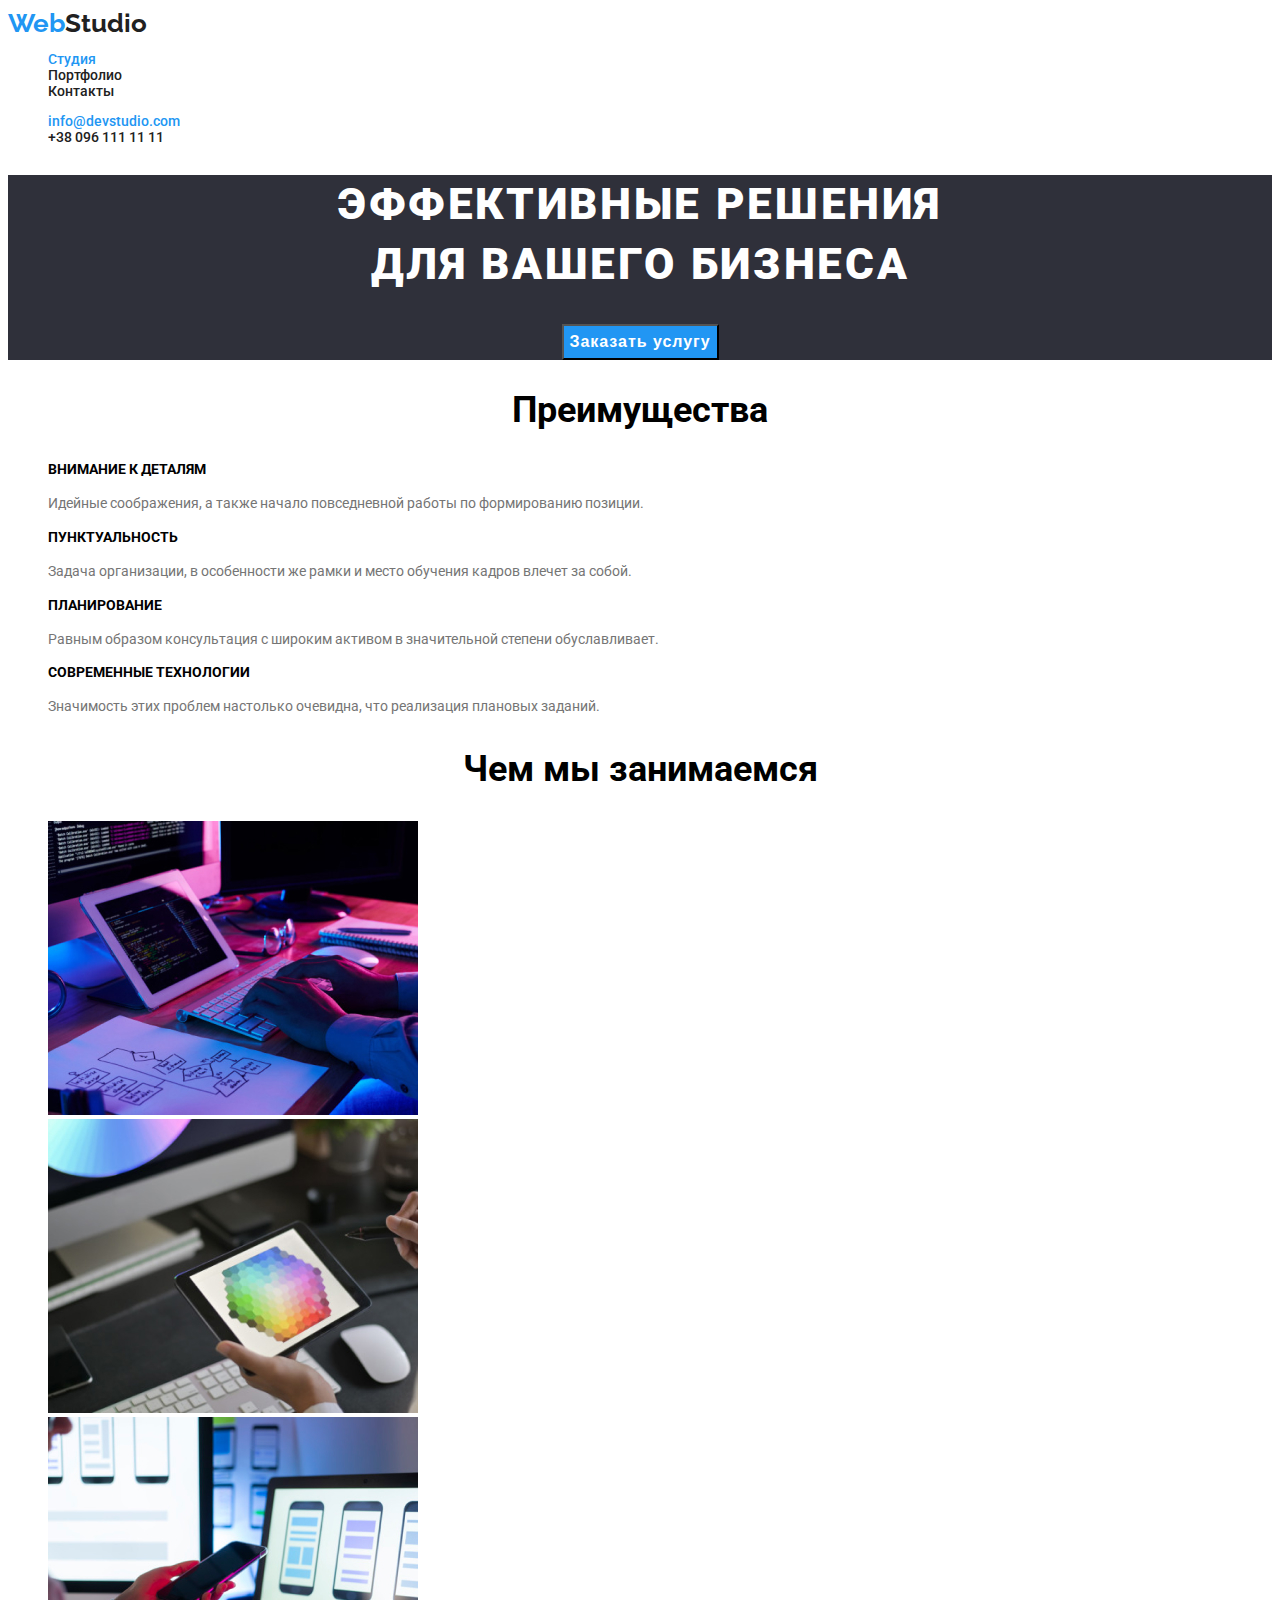
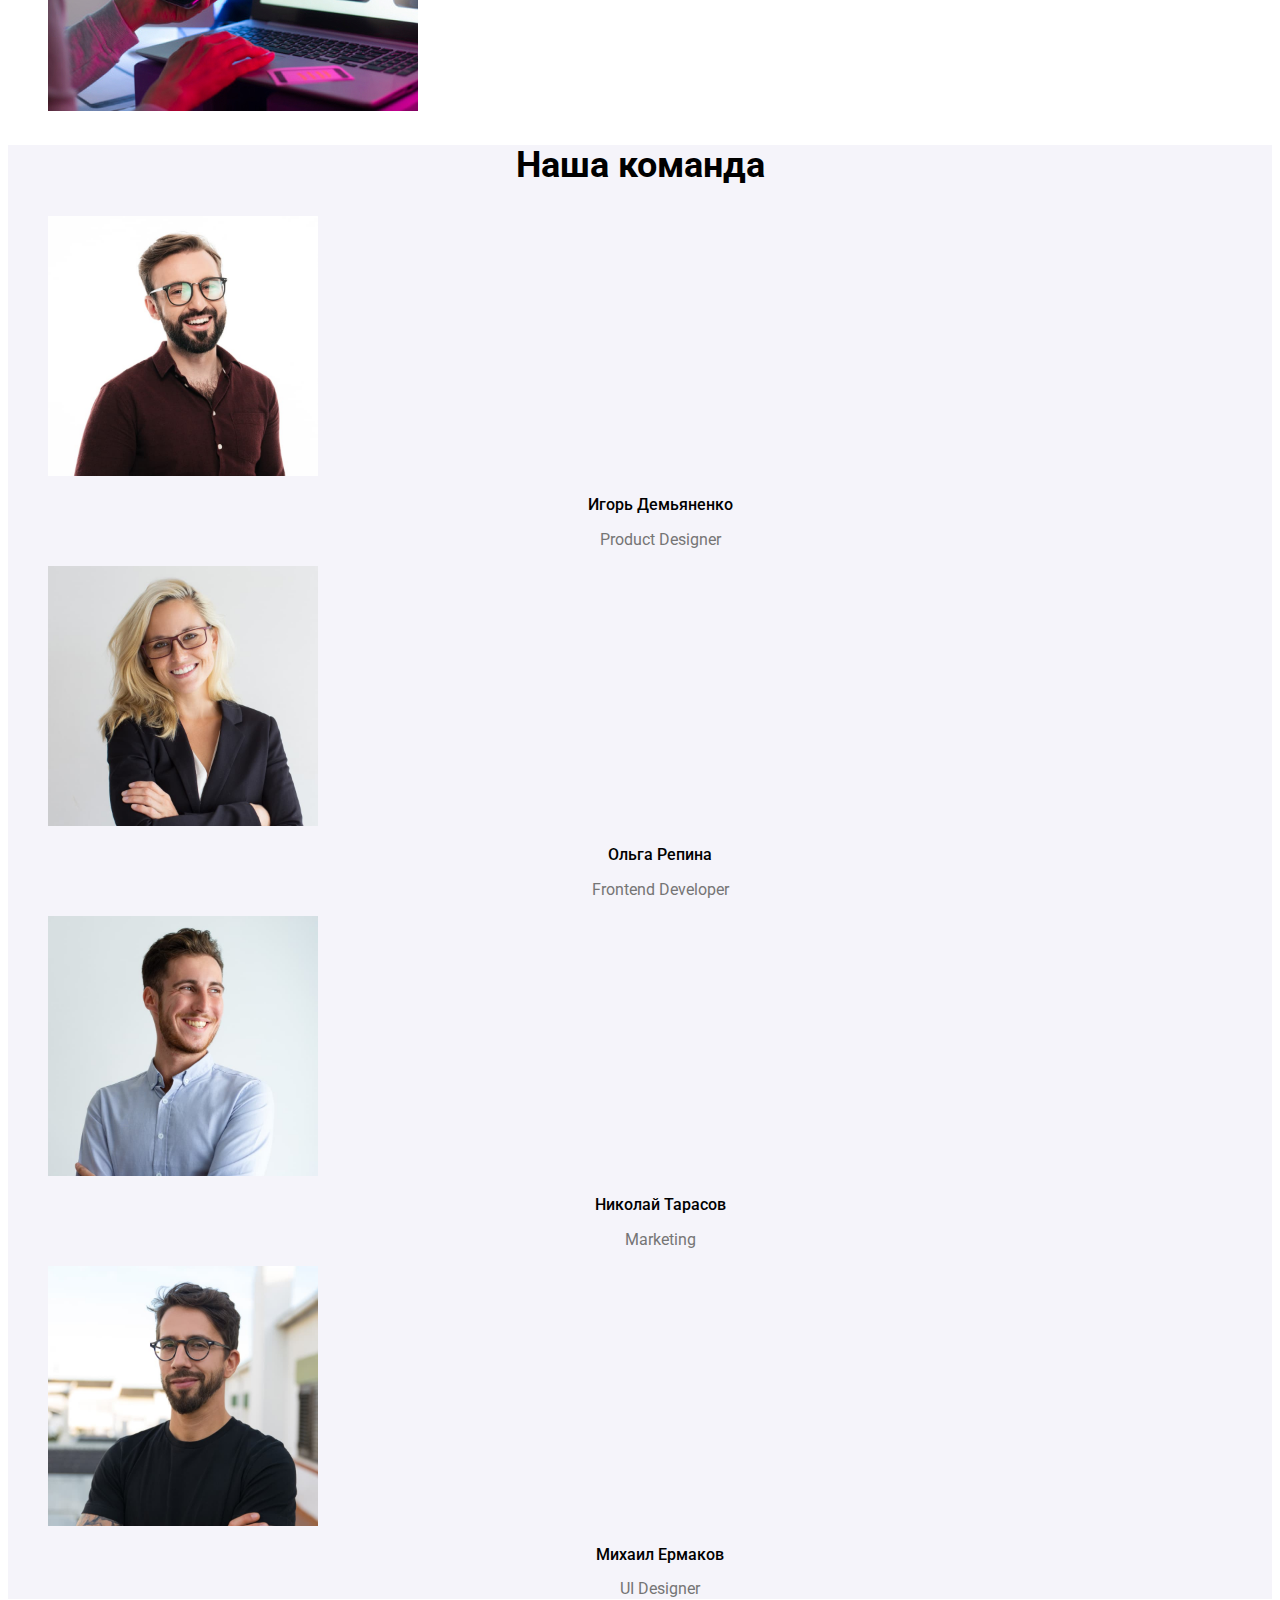
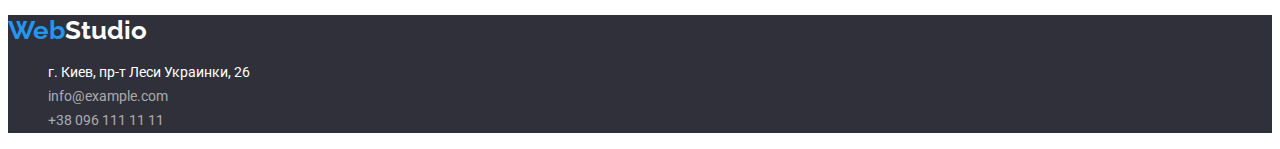
==== commit e8b0d532: "Ошибки исправили" ====
--- a/index.html
+++ b/index.html
@@ -30,7 +30,7 @@
         </nav>
         <ul class="menu list">
             <li>
-                <a href="mailto:info@devstudio.com" class="contact-nav link">info@devstudio.com</a
+                <a href="mailto:info@devstudio.com" class="contact-nav link current">info@devstudio.com</a
           >
         </li>
         <li>
@@ -50,32 +50,32 @@
         <button class="modal-btn" type="button">Заказать услугу</button>
       </section>
       <!--ABOUT-->
-      <section class="section-theme-light">
+      <section>
         <h2 class="section-title">Преимущества</h2>
         <ul class="list">
           <li>
-            <h3 class="feature-title">Внимание к деталям</h3>
+            <h3 class="feature-title">ВНИМАНИЕ К ДЕТАЛЯМ</h3>
             <p class="text">
               Идейные соображения, а также начало повседневной работы по
               формированию позиции.
             </p>
           </li>
           <li>
-            <h3 class="feature-title">Пунктуальность</h3>
+            <h3 class="feature-title">ПУНКТУАЛЬНОСТЬ</h3>
             <p class="text">
               Задача организации, в особенности же рамки и место обучения кадров
               влечет за собой.
             </p>
           </li>
           <li>
-            <h3 class="feature-title">Планирование</h3>
+            <h3 class="feature-title">ПЛАНИРОВАНИЕ</h3>
             <p class="text">
               Равным образом консультация с широким активом в значительной
               степени обуславливает.
             </p>
           </li>
           <li>
-            <h3 class="feature-title">Современные технологии</h3>
+            <h3 class="feature-title">СОВРЕМЕННЫЕ ТЕХНОЛОГИИ</h3>
             <p class="text">
               Значимость этих проблем настолько очевидна, что реализация
               плановых заданий.
@@ -84,12 +84,12 @@
         </ul>
       </section>
       <!--GALLERY-->
-      <section class="section-title-theme-light">
+      <section>
         <h2 class="section-title">Чем мы занимаемся</h2>
         <ul class="list">
           <li>
             <img
-              src="/images/website_design.jpg"
+              src="./images/website_design.jpg"
               alt="Дизайн вебсайта"
               width="370"
               height="294"
@@ -97,7 +97,7 @@
           </li>
           <li>
             <img
-              src="/images/pallete_on_tablet.jpg"
+              src="./images/pallete_on_tablet.jpg"
               alt="Палитра на планшете"
               width="370"
               height="294"
@@ -105,7 +105,7 @@
           </li>
           <li>
             <img
-              src="/images/mobile_application_development.jpg"
+              src="./images/mobile_application_development.jpg"
               alt="Разработка мобильного приложения"
               width="370"
               height="294"
@@ -119,7 +119,7 @@
         <ul class="employees list">
           <li>
             <img
-              src="/images/img-1.jpg"
+              src="./images/img-1.jpg"
               alt="Игорь Д."
               width="270"
               height="260"
@@ -129,7 +129,7 @@
           </li>
           <li>
             <img
-              src="/images/img-2.jpg"
+              src="./images/img-2.jpg"
               alt="Ольга Р."
               width="270"
               height="260"
@@ -139,7 +139,7 @@
           </li>
           <li>
             <img
-              src="/images/img-3.jpg"
+              src="./images/img-3.jpg"
               alt="Николай Т."
               width="270"
               height="260"
@@ -149,7 +149,7 @@
           </li>
           <li>
             <img
-              src="/images/img-4.jpg"
+              src="./images/img-4.jpg"
               alt="Михаил Е."
               width="270"
               height="260"
--- a/css/styless.css
+++ b/css/styless.css
@@ -9,22 +9,21 @@
          :root {
             --primary-text-color: #212121;
             --title-color: #757575;
-            --primary-font-family: 'Roboto';
             --primary-text-color-theme-light: #E5E5E5;
             --secondary-text-color-theme-light: #F5F4FA;
             --primary-text-color-theme-dark: #2F303A;
         }
         
-        .body {
-            font-family: var(--primary-font-family), sans-serif;
+        body {
+            font-family: "Roboto", sans-serif;
             font-style: normal;
         }
         /*цвет основного текста #212121*/
         /*цвет вторичного текста #757575*/
         /*белый #FFFFFF*/
         /*акцент #2196F3*/
-        /*цвет основного фона #E5E5E5*/
-        /*цвет вторичного фона #F5F4FA*/
+        /*цвет фона #F5F4FA*/
+        /*цвет фона #2F303A*/
         /*      HEADER    */
         
         .page-header {
@@ -87,6 +86,10 @@
         
         .contact-nav:hover,
         .contact-nav:focus {
+            color: #2196F3;
+        }
+        
+        .contact-nav.current {
             color: #2196F3;
         }
         
@@ -108,7 +111,7 @@
         }
         
         .style-btn {
-            background-color: #FFFFFF;
+            background-color: var(--secondary-text-color-theme-light);
             color: var(--primary-text-color);
             font-weight: 500;
             Font-size: 16px;
@@ -158,10 +161,6 @@
             background-color: var(--secondary-text-color-theme-light);
         }
         
-        .section-background-theme-light {
-            background-color: var(--primary-text-color-theme-light);
-        }
-        
         .section {
             color: var(--primary-text-color);
         }
@@ -202,6 +201,7 @@
         }
         
         .section-works {
+            color: var(--primary-text-color);
             font-weight: 700;
             Font-size: 18px;
             Line-height: 2;
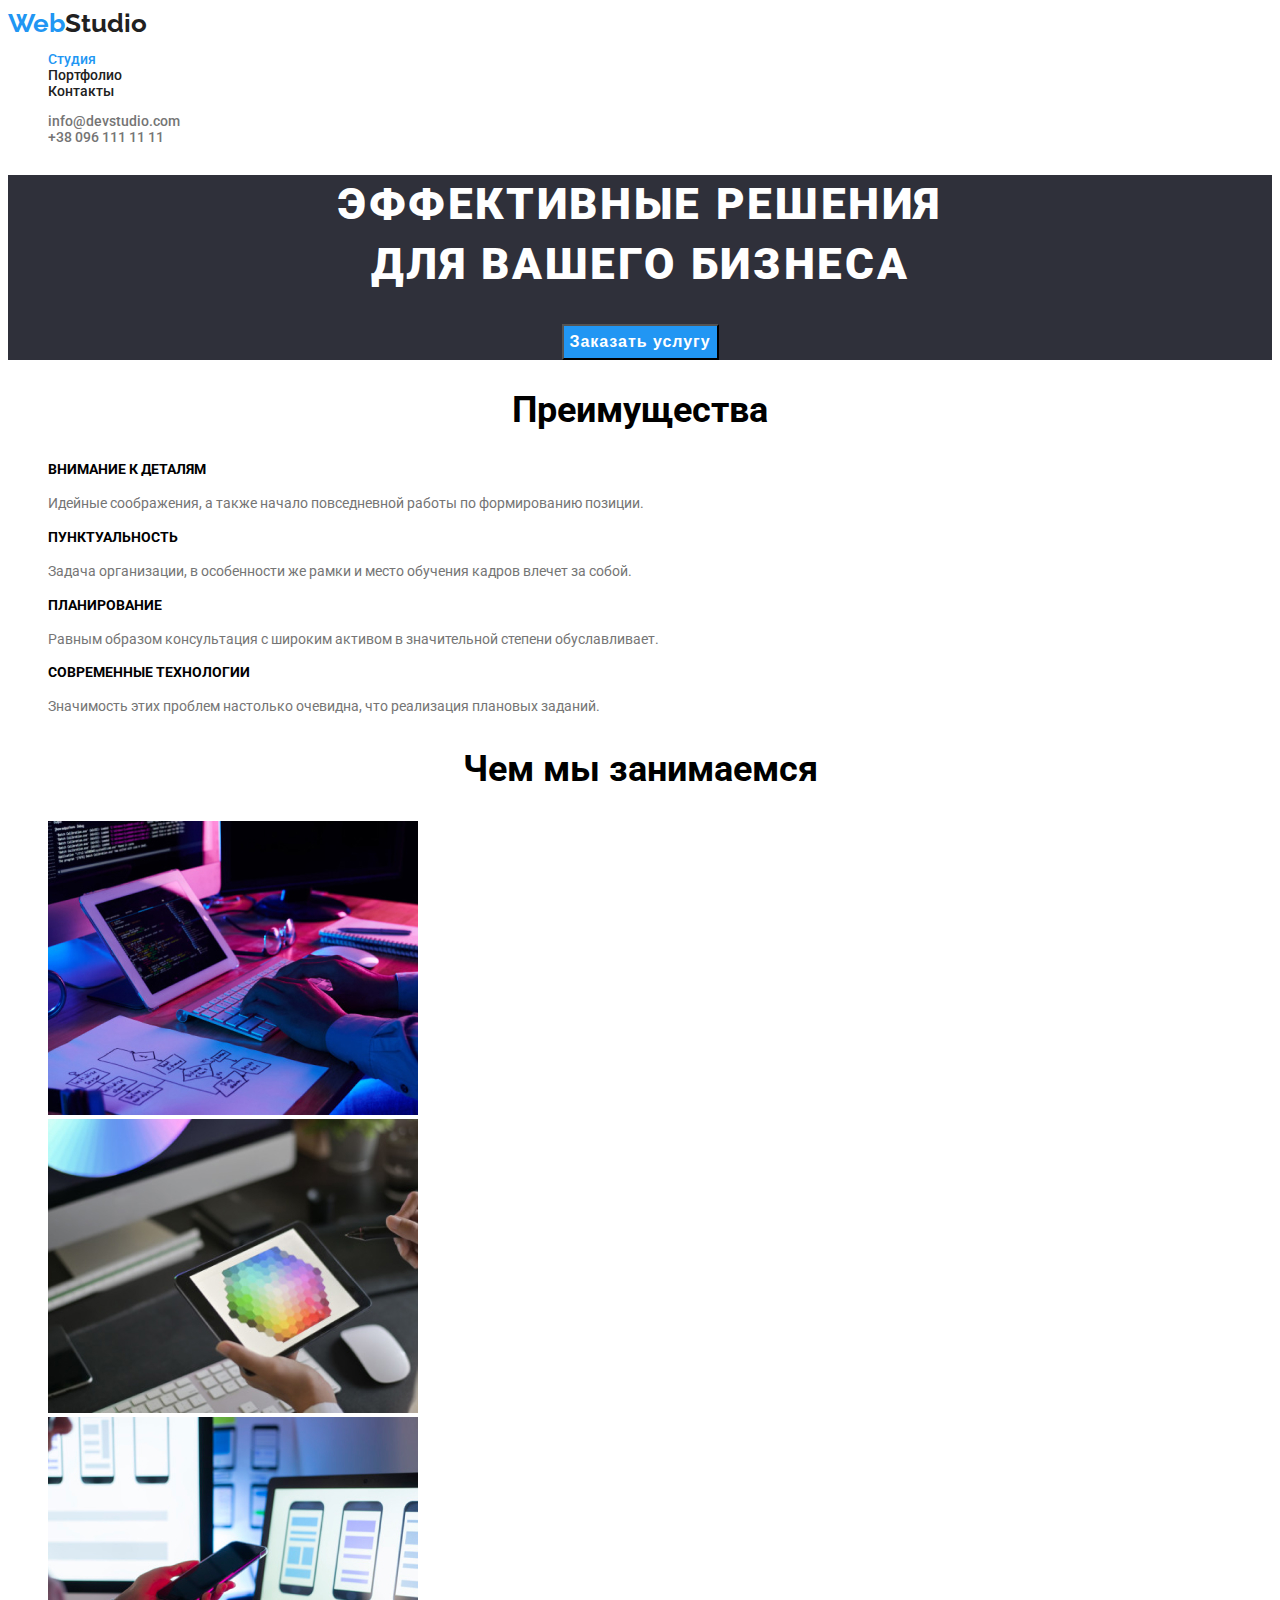
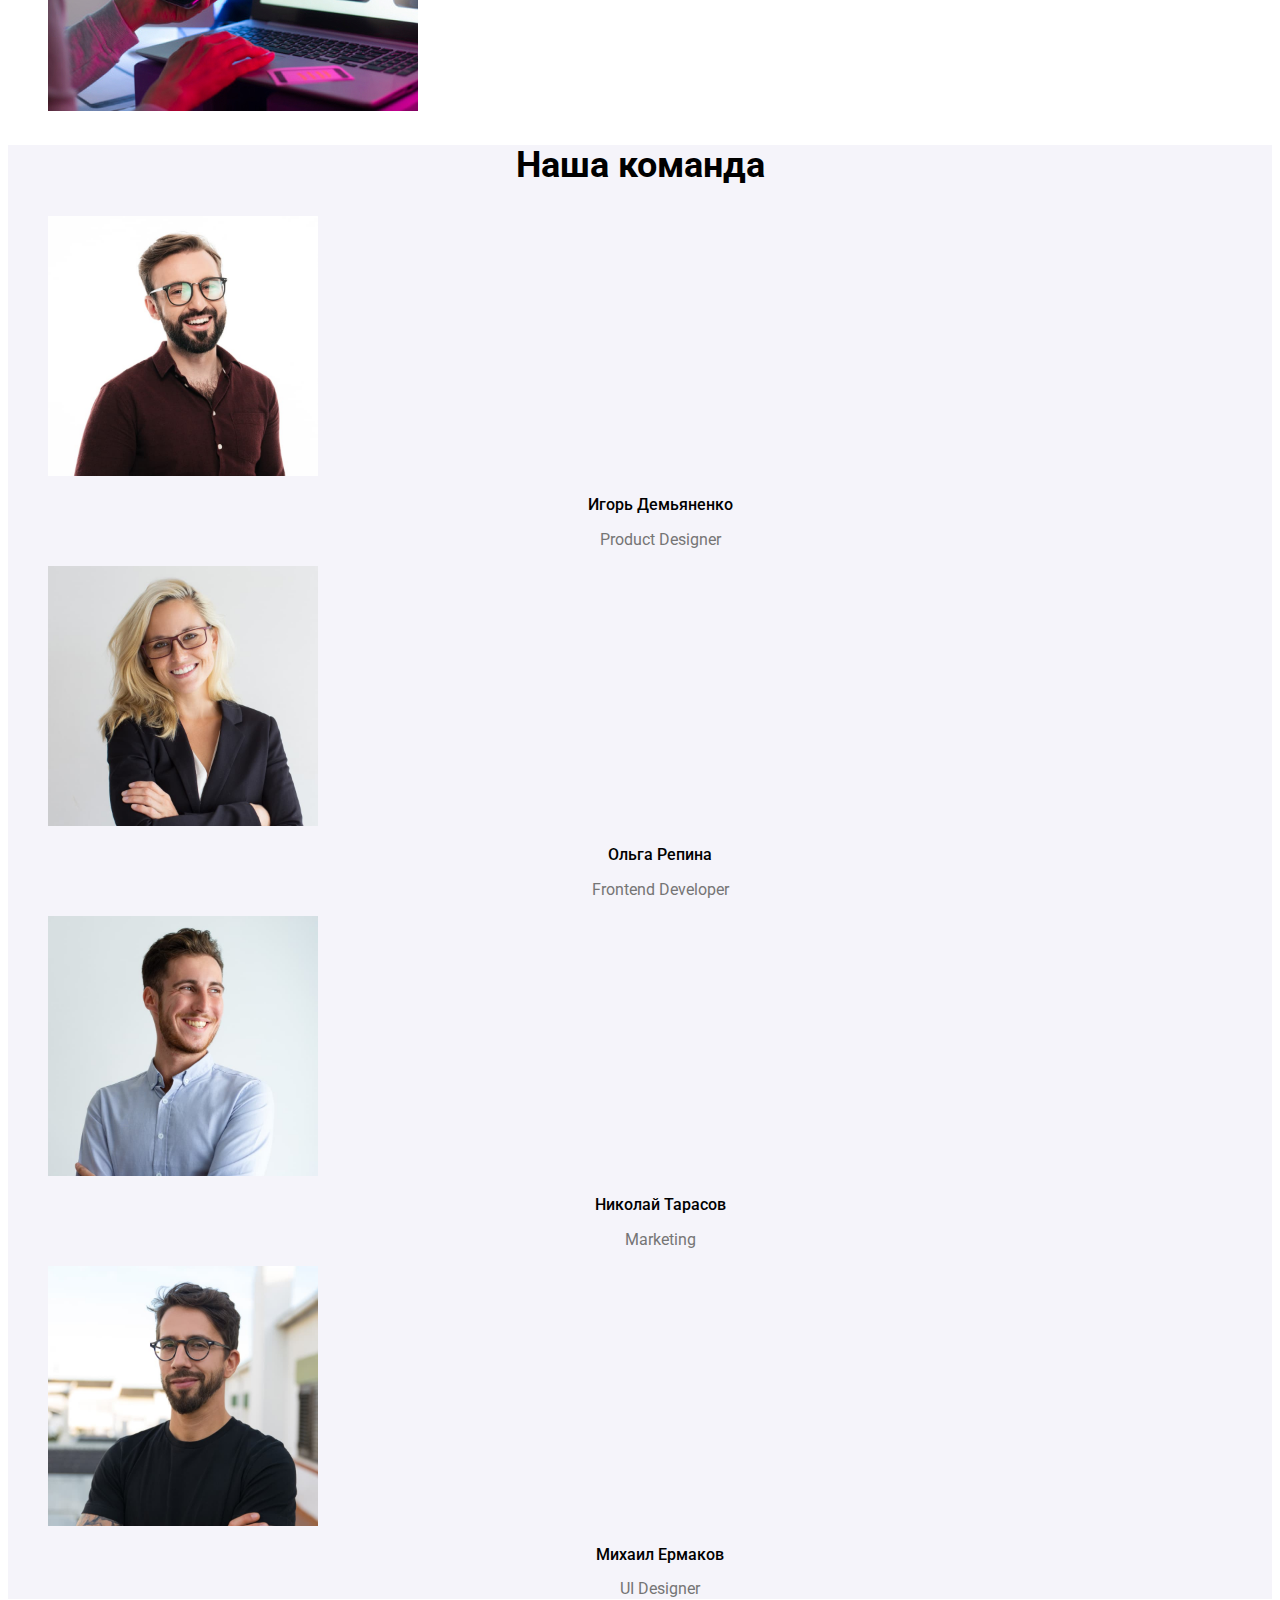
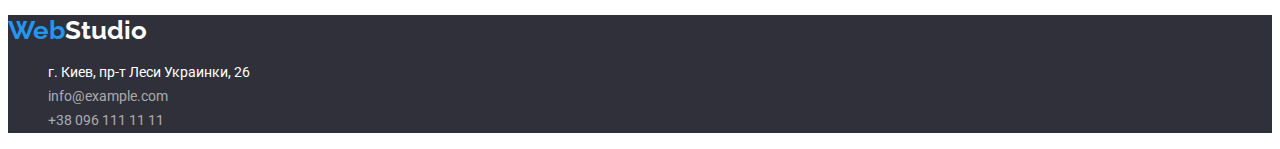
==== commit afdd6b4e: "Исправила ошибки" ====
--- a/index.html
+++ b/index.html
@@ -30,7 +30,7 @@
         </nav>
         <ul class="menu list">
             <li>
-                <a href="mailto:info@devstudio.com" class="contact-nav link current">info@devstudio.com</a
+                <a href="mailto:info@devstudio.com" class="contact-nav link">info@devstudio.com</a
           >
         </li>
         <li>
--- a/css/styless.css
+++ b/css/styless.css
@@ -79,17 +79,13 @@
         /*contact-nav*/
         
         .contact-nav {
-            color: var(--primary-text-color);
+            color: var(--title-color);
             font-weight: 500;
             font-size: 14px;
         }
         
         .contact-nav:hover,
         .contact-nav:focus {
-            color: #2196F3;
-        }
-        
-        .contact-nav.current {
             color: #2196F3;
         }
         
